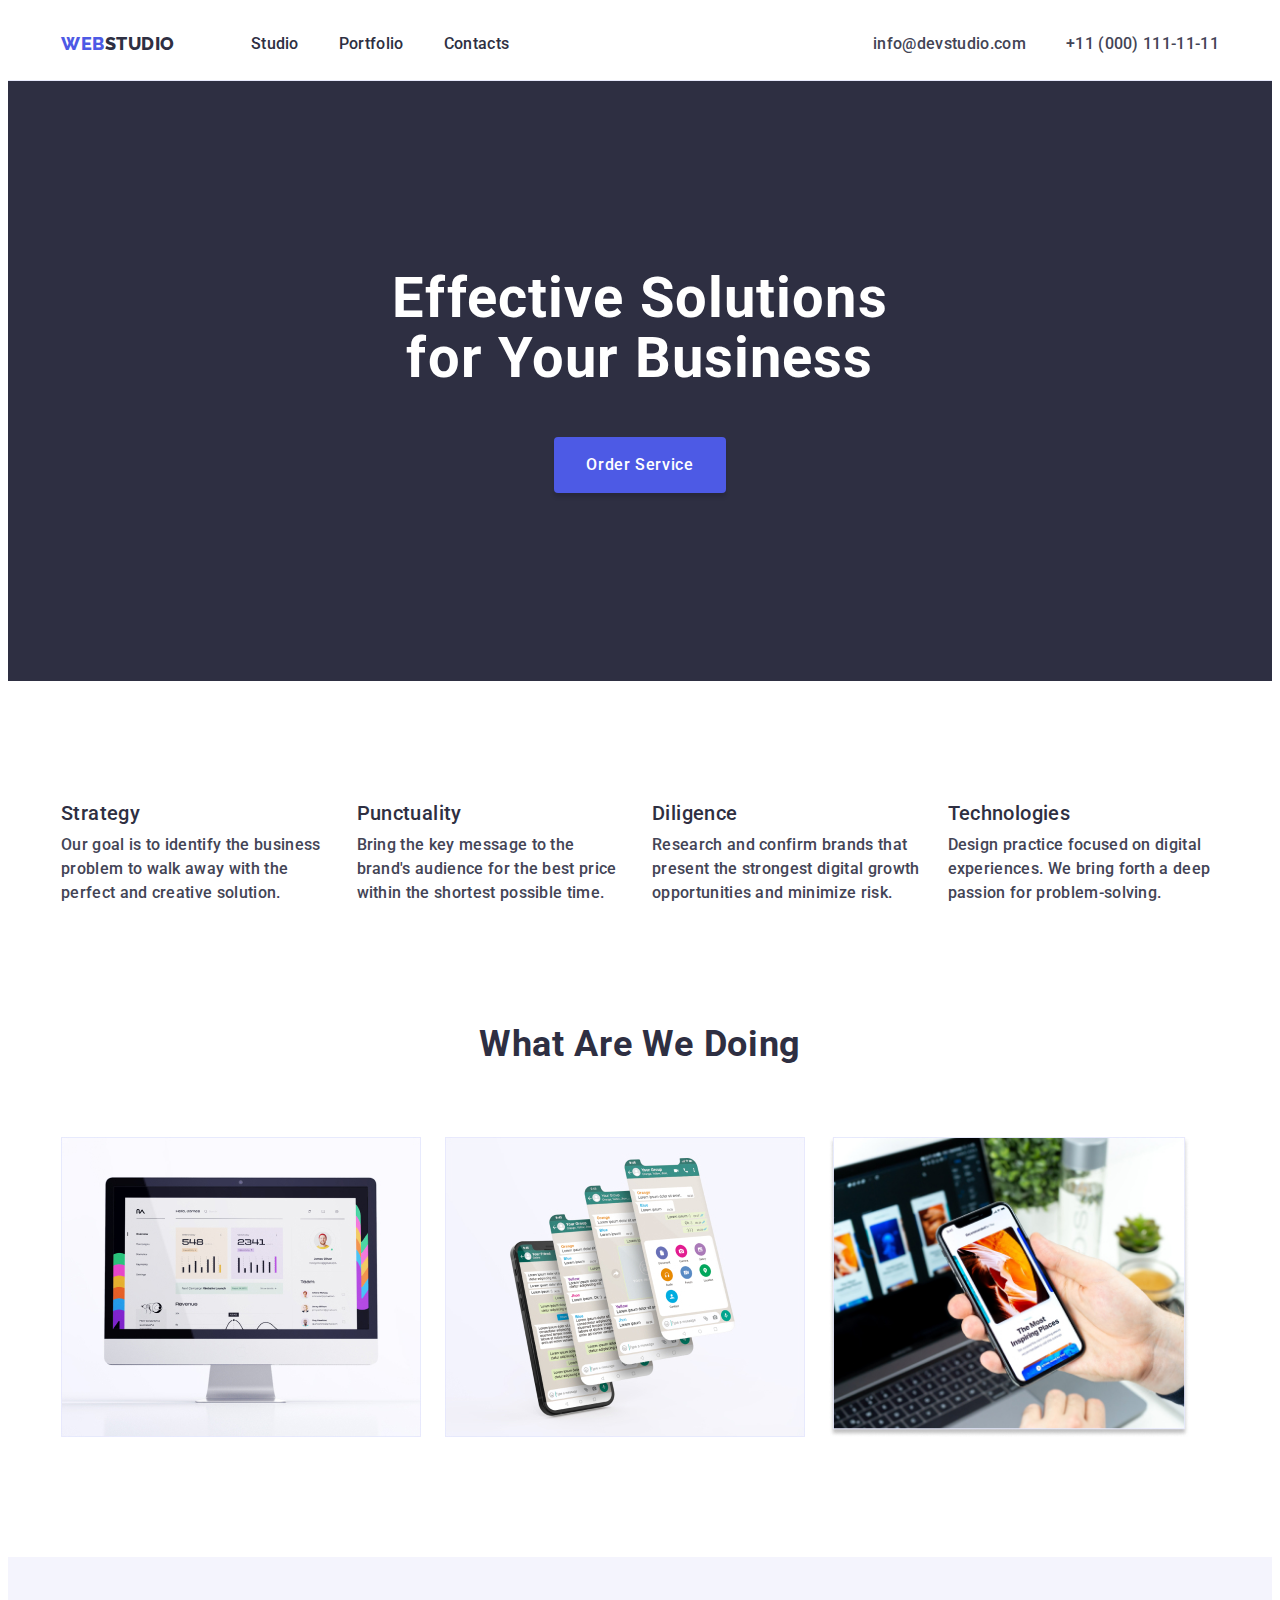
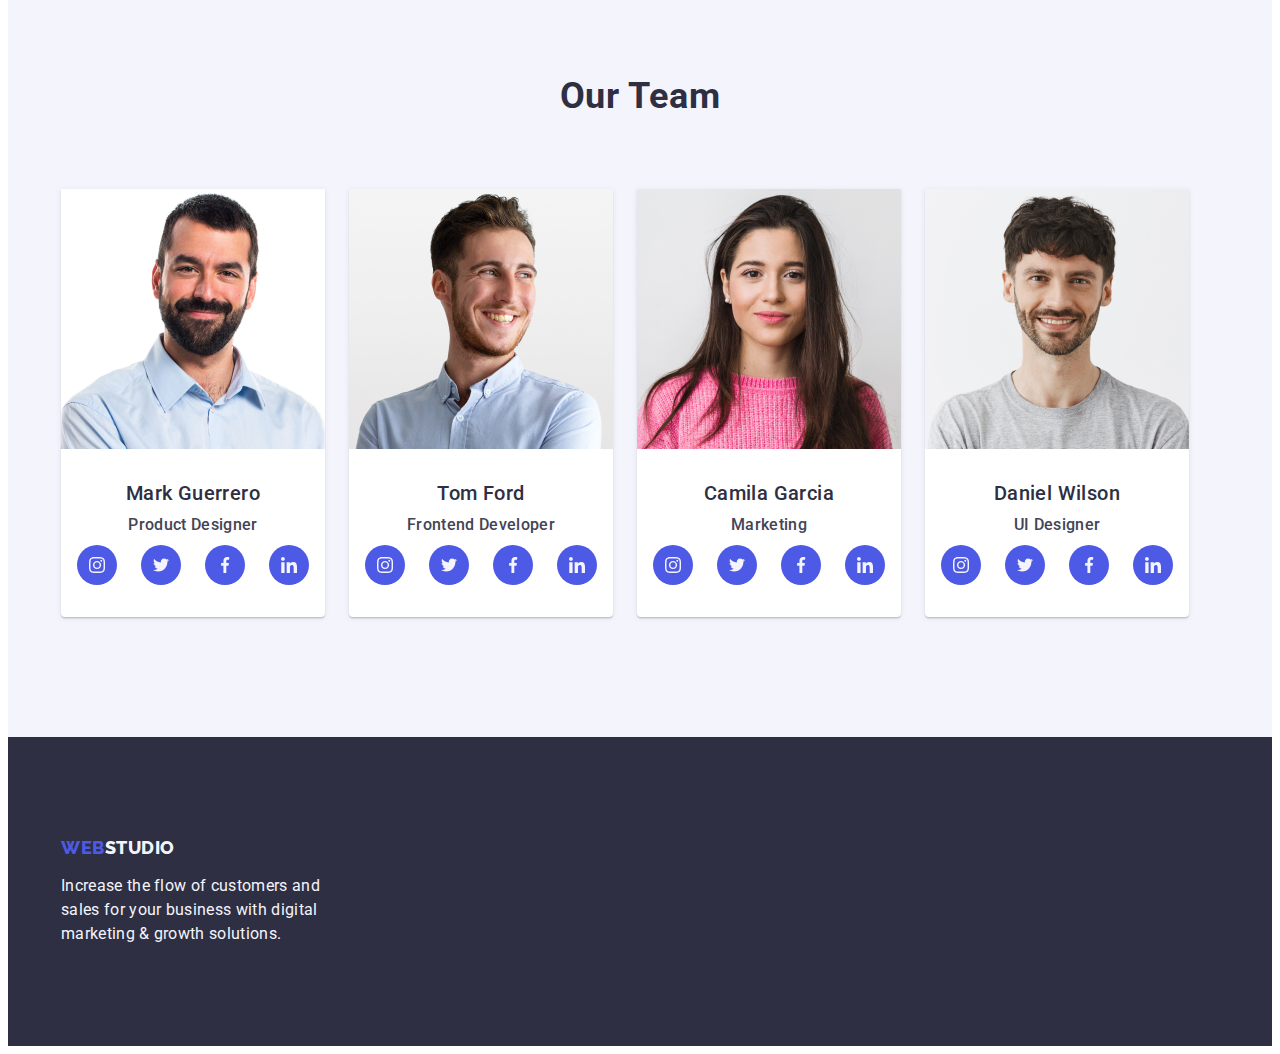
==== index.html @ 8400eeb8 "team" ====
<!DOCTYPE html>
<html lang="en">
  <head>
    <meta charset="UTF-8" />
    <title>Studio</title>
    <link rel="preconnect" href="https://fonts.googleapis.com" />
    <link rel="preconnect" href="https://fonts.gstatic.com" crossorigin />
    <link
      href="https://fonts.googleapis.com/css2?family=Raleway:wght@800&family=Roboto:wght@400;500;700;900&display=swap"
      rel="stylesheet"
    />
    <link
      rel="stylesheet"
      href="https://cdnjs.cloudflare.com/ajax/libs/modern-normalize/2.0.0/modern-normalize.min.css"
      integrity="sha512-4xo8blKMVCiXpTaLzQSLSw3KFOVPWhm/TRtuPVc4WG6kUgjH6J03IBuG7JZPkcWMxJ5huwaBpOpnwYElP/m6wg=="
      crossorigin="anonymous"
      referrerpolicy="no-referrer"
    />
    <link rel="stylesheet" href="./css/styles.css" />
  </head>

  <body class="page">
    <header class="page-header">
      <div class="container page-header-container">
        <nav class="page-nav">
          <a href="./index.html" class="logo link">
            Web<span class="logo-part">Studio</span>
          </a>

          <ul class="site-nav list">
            <li class="menu-item">
              <a href="./index.html" class="nav-item link list">Studio</a>
            </li>
            <li class="menu-item">
              <a href="./portfolio.html" class="nav-item link list"
                >Portfolio</a
              >
            </li>
            <li class="menu-item">
              <a href="" class="nav-item link list">Contacts</a>
            </li>
          </ul>
        </nav>

        <address class="address">
          <ul class="auth-nav list">
            <li class="auth-nav-first">
              <a href="mailto:info@devstudio.com" class="list auth-nav link"
                >info@devstudio.com</a
              >
            </li>
            <li>
              <a href="tel:+110001111111" class="list auth-nav link"
                >+11 (000) 111-11-11</a
              >
            </li>
          </ul>
        </address>
      </div>
    </header>

    <main>
      <!-- HERO -->
      <section class="hero">
        <div class="container">
          <h1 class="hero-title">Effective Solutions for Your Business</h1>
          <button type="button" class="hero-button">Order Service</button>
        </div>
      </section>
      <!-- Advantages -->

      <section class="main-description">
        <div class="container">
          <h2 class="visually-hidden">Advantages</h2>

          <ul class="advantages list">
            <li class="advantages-card">
              <h3 class="section-title">Strategy</h3>
              <p class="section-text">
                Our goal is to identify the business problem to walk away with
                the perfect and creative solution.
              </p>
            </li>

            <li class="advantages-card">
              <h3 class="section-title">Punctuality</h3>
              <p class="section-text">
                Bring the key message to the brand's audience for the best price
                within the shortest possible time.
              </p>
            </li>

            <li class="advantages-card">
              <h3 class="section-title">Diligence</h3>
              <p class="section-text">
                Research and confirm brands that present the strongest digital
                growth opportunities and minimize risk.
              </p>
            </li>

            <li class="advantages-card">
              <h3 class="section-title">Technologies</h3>
              <p class="section-text">
                Design practice focused on digital experiences. We bring forth a
                deep passion for problem-solving.
              </p>
            </li>
          </ul>
        </div>
      </section>

      <!--   What are we doing    -->

      <section class="main-work">
        <div class="container">
          <h2 class="section-caption">What are we doing</h2>
          <ul class="doing list">
            <li class="doing-card">
              <img
                src="./images/computer.jpg"
                alt="the computer on which the program is displayed"
                width="360"
                height="300"
              />
            </li>

            <li class="doing-card">
              <img
                src="./images/application.jpg"
                alt="a smartphone on which the program is displayed"
                width="360"
                height="300"
              />
            </li>

            <li class="doing-card">
              <img
                src="./images/smartphone.jpg"
                alt="a laptop on the table with a program on the screen, and also a smartphone in the hands with the same program open"
                width="360"
                height="300"
              />
            </li>
          </ul>
        </div>
      </section>

      <!-- Team -->

      <section class="main-team">
        <div class="container">
          <h2 class="section-caption">Our Team</h2>
          <ul class="team list">
            <li class="team-card">
              <img
                src="./images/Mark.jpg"
                alt="photo of a member of the company's team"
                width="264"
                height="260"
              />
              <div class="team-card-wrapper">
                <h3 class="section-title">Mark Guerrero</h3>
                <p class="section-text">Product Designer</p>
                <ul class="socials">
                  <li class="socials-item">
                    <a class="socials-link link" href="">
                      <svg class="socials-icons" width="16" height="16">
                        <use href="./images/icons.svg#icon-instagram"></use>
                      </svg>
                    </a>
                  </li>
                  <li class="socials-item">
                    <a class="socials-link link" href="">
                      <svg class="socials-icons" width="16" height="16">
                        <use href="./images/icons.svg#icon-twitter"></use>
                      </svg>
                    </a>
                  </li>
                  <li class="socials-item">
                    <a class="socials-link link" href="">
                      <svg class="socials-icons" width="16" height="16">
                        <use href="./images/icons.svg#icon-facebook"></use>
                      </svg>
                    </a>
                  </li>
                  <li class="socials-item">
                    <a class="socials-link link" href="">
                      <svg class="socials-icons" width="16" height="16">
                        <use href="./images/icons.svg#icon-linkedin"></use>
                      </svg>
                    </a>
                  </li>
                </ul>
              </div>
            </li>

            <li class="team-card">
              <img
                src="./images/Tom.jpg"
                alt="photo of a member of the company's team"
                width="264"
                height="260"
              />
              <div class="team-card-wrapper">
                <h3 class="section-title">Tom Ford</h3>
                <p class="section-text">Frontend Developer</p>
                <ul class="socials">
                  <li class="socials-item">
                    <a class="socials-link link" href="">
                      <svg class="socials-icons" width="16" height="16">
                        <use href="./images/icons.svg#icon-instagram"></use>
                      </svg>
                    </a>
                  </li>
                  <li class="socials-item">
                    <a class="socials-link link" href="">
                      <svg class="socials-icons" width="16" height="16">
                        <use href="./images/icons.svg#icon-twitter"></use>
                      </svg>
                    </a>
                  </li>
                  <li class="socials-item">
                    <a class="socials-link link" href="">
                      <svg class="socials-icons" width="16" height="16">
                        <use href="./images/icons.svg#icon-facebook"></use>
                      </svg>
                    </a>
                  </li>
                  <li class="socials-item">
                    <a class="socials-link link" href="">
                      <svg class="socials-icons" width="16" height="16">
                        <use href="./images/icons.svg#icon-linkedin"></use>
                      </svg>
                    </a>
                  </li>
                </ul>
              </div>
            </li>

            <li class="team-card">
              <img
                src="./images/Camila.jpg"
                alt="photo of a member of the company's team"
                width="264"
                height="260"
              />
              <div class="team-card-wrapper">
                <h3 class="section-title">Camila Garcia</h3>
                <p class="section-text">Marketing</p>
                <ul class="socials">
                  <li class="socials-item">
                    <a class="socials-link link" href="">
                      <svg class="socials-icons" width="16" height="16">
                        <use href="./images/icons.svg#icon-instagram"></use>
                      </svg>
                    </a>
                  </li>
                  <li class="socials-item">
                    <a class="socials-link link" href="">
                      <svg class="socials-icons" width="16" height="16">
                        <use href="./images/icons.svg#icon-twitter"></use>
                      </svg>
                    </a>
                  </li>
                  <li class="socials-item">
                    <a class="socials-link link" href="">
                      <svg class="socials-icons" width="16" height="16">
                        <use href="./images/icons.svg#icon-facebook"></use>
                      </svg>
                    </a>
                  </li>
                  <li class="socials-item">
                    <a class="socials-link link" href="">
                      <svg class="socials-icons" width="16" height="16">
                        <use href="./images/icons.svg#icon-linkedin"></use>
                      </svg>
                    </a>
                  </li>
                </ul>
              </div>
            </li>

            <li class="team-card">
              <img
                src="./images/Daniel.jpg"
                alt="photo of a member of the company's team"
                width="264"
                height="260"
              />
              <div class="team-card-wrapper">
                <h3 class="section-title">Daniel Wilson</h3>
                <p class="section-text">UI Designer</p>
                <ul class="socials">
                  <li class="socials-item">
                    <a class="socials-link link" href="">
                      <svg class="socials-icons" width="16" height="16">
                        <use href="./images/icons.svg#icon-instagram"></use>
                      </svg>
                    </a>
                  </li>
                  <li class="socials-item">
                    <a class="socials-link link" href="">
                      <svg class="socials-icons" width="16" height="16">
                        <use href="./images/icons.svg#icon-twitter"></use>
                      </svg>
                    </a>
                  </li>
                  <li class="socials-item">
                    <a class="socials-link link" href="">
                      <svg class="socials-icons" width="16" height="16">
                        <use href="./images/icons.svg#icon-facebook"></use>
                      </svg>
                    </a>
                  </li>
                  <li class="socials-item">
                    <a class="socials-link link" href="">
                      <svg class="socials-icons" width="16" height="16">
                        <use href="./images/icons.svg#icon-linkedin"></use>
                      </svg>
                    </a>
                  </li>
                </ul>
              </div>
            </li>
          </ul>
        </div>
      </section>
    </main>

    <footer class="footer">
      <div class="container">
        <a href="./index.html" class="logo footer-link">
          Web<span class="logo-part">Studio</span>
        </a>
        <p class="footer-text">
          Increase the flow of customers and sales for your business with
          digital marketing & growth solutions.
        </p>
      </div>
    </footer>
  </body>
</html>
---- css/styles.css ----
:root {
  --primary-brand: #4d5ae5;
  --pressed-state: #404bbf;
  --dark: #2e2f42;
  --success: #31d0aa;
  --text: #434455;
  --subtle-text: #8e8f99;
  --accent: #e7e9fc;
  --light: #f4f4fd;
  --white-background: #ffffff;
  --modal-background: #fcfcfc;
}
/*       Reset default styles */

.visually-hidden {
  position: absolute;
  width: 1px;
  height: 1px;
  margin: -1px;
  border: 0;
  padding: 0;
  white-space: nowrap;
  clip-path: inset(100%);
  clip: rect(0 0 0 0);
  overflow: hidden;
}

h1,
h2,
h3,
h4,
p {
  margin-top: 0;
  margin-bottom: 0;
}

ul,
ol {
  margin-top: 0;
  margin-bottom: 0;
  padding-left: 0;
}

li {
  list-style: none;
}

button {
  cursor: pointer;
}

img {
  display: block;
}

/*       BODY        */
/* .section {
  padding-top: 120px;
  padding-bottom: 120px;
} */
.page {
  color: var(--text);
  background-color: #fff;
  font-family: "Roboto", sans-serif;
}

.container {
  max-width: 1158px;
  margin: 0 auto;
  padding: 0 15px;
}

.container .link {
  display: inline-block;
}

/*  header */

.page-header {
  border-bottom: 1px solid #e7e9fc;
}

.page-header-container {
  display: flex;
  align-items: center;
}

.page-nav {
  display: flex;
  align-items: center;
}
.site-nav {
  display: flex;
  align-items: center;
}
.nav-item {
  padding: 24px 0;
}
.logo {
  text-decoration: none;
  font-family: "Raleway", sans-serif;
  font-weight: 800;
  font-size: 18px;
  line-height: 1.17;
  letter-spacing: 0.03em;
  text-transform: uppercase;
  color: var(--primary-brand);
  margin-right: 76px;
}

.logo-part {
  color: var(--dark);
}

.menu-item:not(:last-child) {
  margin-right: 40px;
}

.link {
  text-decoration: none;
}
.list {
  list-style: none;
  font-weight: 500;
  font-size: 16px;
  line-height: 1.5;
  letter-spacing: 0.02em;
  color: var(--dark);
}

.site-nav .link:hover,
.site-nav .link:focus {
  color: var(--pressed-state);
}
.site-nav .link.current {
  color: var(--pressed-state);
}

.address {
  font-style: normal;
  margin-left: auto;
}

.auth-nav {
  color: var(--text);
  display: flex;
  align-items: center;
}

.auth-nav:hover,
.auth-nav:focus {
  color: var(--pressed-state);
}

.auth-nav-first {
  margin-right: 40px;
}
/* hero */

.hero {
  background-color: var(--dark);
  display: flex;
  /* flex-direction: column; */
  align-items: center;
  padding: 188px 0;
}

.hero-title {
  color: var(--white-background);
  font-size: 56px;
  line-height: 1.07;
  text-align: center;
  letter-spacing: 0.02em;
  max-width: 496px;
  margin-bottom: 48px;
}

.hero-button {
  color: var(--white-background);
  background-color: var(--primary-brand);
  font-family: "Roboto", sans-serif;
  font-weight: 500;
  font-size: 16px;
  line-height: 1.5;
  letter-spacing: 0.04em;
  padding: 16px 32px;
  border-radius: 4px;
  box-shadow: 0px 4px 4px 0px rgba(0, 0, 0, 0.15);
  min-width: 169px;
  height: 56px;
  border: none;
  display: block;
  margin-left: auto;
  margin-right: auto;
}

.hero-button:hover,
.hero-button:focus {
  background-color: var(--pressed-state);
}

/* section */

.section-caption {
  color: var(--dark);
  font-size: 36px;
  line-height: 1.11;
  text-align: center;
  letter-spacing: 0.02em;
  text-transform: capitalize;
  margin-bottom: 72px;
}

.section-title {
  color: var(--dark);
  font-weight: 500;
  font-size: 20px;
  line-height: 1.2;
  letter-spacing: 0.02em;
  margin-bottom: 8px;
}

.section-text {
  color: var(--text);
}

/*  Advantages   */
.main-description {
  padding: 120px 0;
}

.advantages {
  display: flex;
  flex-wrap: wrap;
  gap: 24px;
}

.advantages-card {
  flex-basis: calc((100% - 3 * 24px) / 4);
}

/* What are we doing */

.main-work {
  padding-bottom: 120px;
}
.doing {
  display: flex;
  flex-wrap: wrap;
  gap: 24px;
}

.doing-card {
  flex-basis: calc((100% - 2 * 24) / 3);
}

/* TEAM */

.main-team {
  background-color: var(--light);
  box-sizing: border-box; /* not sure  */
  padding: 120px 0;
}

.team-card {
  background-color: var(--white-background);
  flex-basis: calc((100% - 3 * 144px) / 4);
  border-radius: 0px 0px 4px 4px;
  box-shadow: 0px 2px 1px 0px rgba(46, 47, 66, 0.08),
    0px 1px 1px 0px rgba(46, 47, 66, 0.16),
    0px 1px 6px 0px rgba(46, 47, 66, 0.08);
}

.team {
  display: flex;
  flex-wrap: wrap;
  gap: 24px;
}

.team-card-wrapper {
  padding: 32px 16px;
  padding-top: 32px;
  text-align: center;
}

.team-card-wrapper .section-text {
  margin-bottom: 8px;
}

.socials {
  display: flex;
  justify-content: center;
  gap: 24px;
}

.socials-item .socials-link {
  display: flex;
  justify-content: center;
  align-items: center;
  background-color: var(--primary-brand);
  width: 40px;
  height: 40px;
  border-radius: 50%;
}

.socials-icons {
  fill: #f4f4fd;
}

.socials-link:hover,
.socials-link:focus {
  background-color: var(--pressed-state);
}

/* footer */

.footer {
  background-color: var(--dark);
  padding: 100px 0;
}
.footer-text {
  color: var(--light);
  line-height: 1.5;
  letter-spacing: 0.02em;
  width: 264px;
}

.footer .logo-part {
  color: var(--light);
}

.footer-link {
  display: inline-block;
  margin-bottom: 16px;
  text-decoration: none;
}
/* ----Portfolio-----  */

.sorting-button {
  color: var(--primary-brand);
  background-color: var(--light);
  font-family: "Roboto", sans-serif;
  font-weight: 500;
  font-size: 16px;
  line-height: 1.5;
  letter-spacing: 0.04em;
  padding: 12px 24px;
  border-radius: 4px;
  border: 1px solid var(--accent);
}

.sorting {
  box-sizing: border-box;
  padding: 96px 0 120px;
}

.sorting-button:hover,
.sorting-button:focus {
  border: 1px solid transparent;
  color: var(--white-background);
  background-color: var(--pressed-state);
}

.sort {
  display: flex;
  gap: 24px;
  justify-content: center;
  margin-bottom: 72px;
}

.portfolio-card {
  display: flex;
  flex-wrap: wrap;
  column-gap: 24px;
  row-gap: 48px;
}

.portfolio-card-wrapper {
  box-sizing: border-box;
  padding: 32px 16px;
  border: 1px solid var(--accent);
  border-top: none;
}
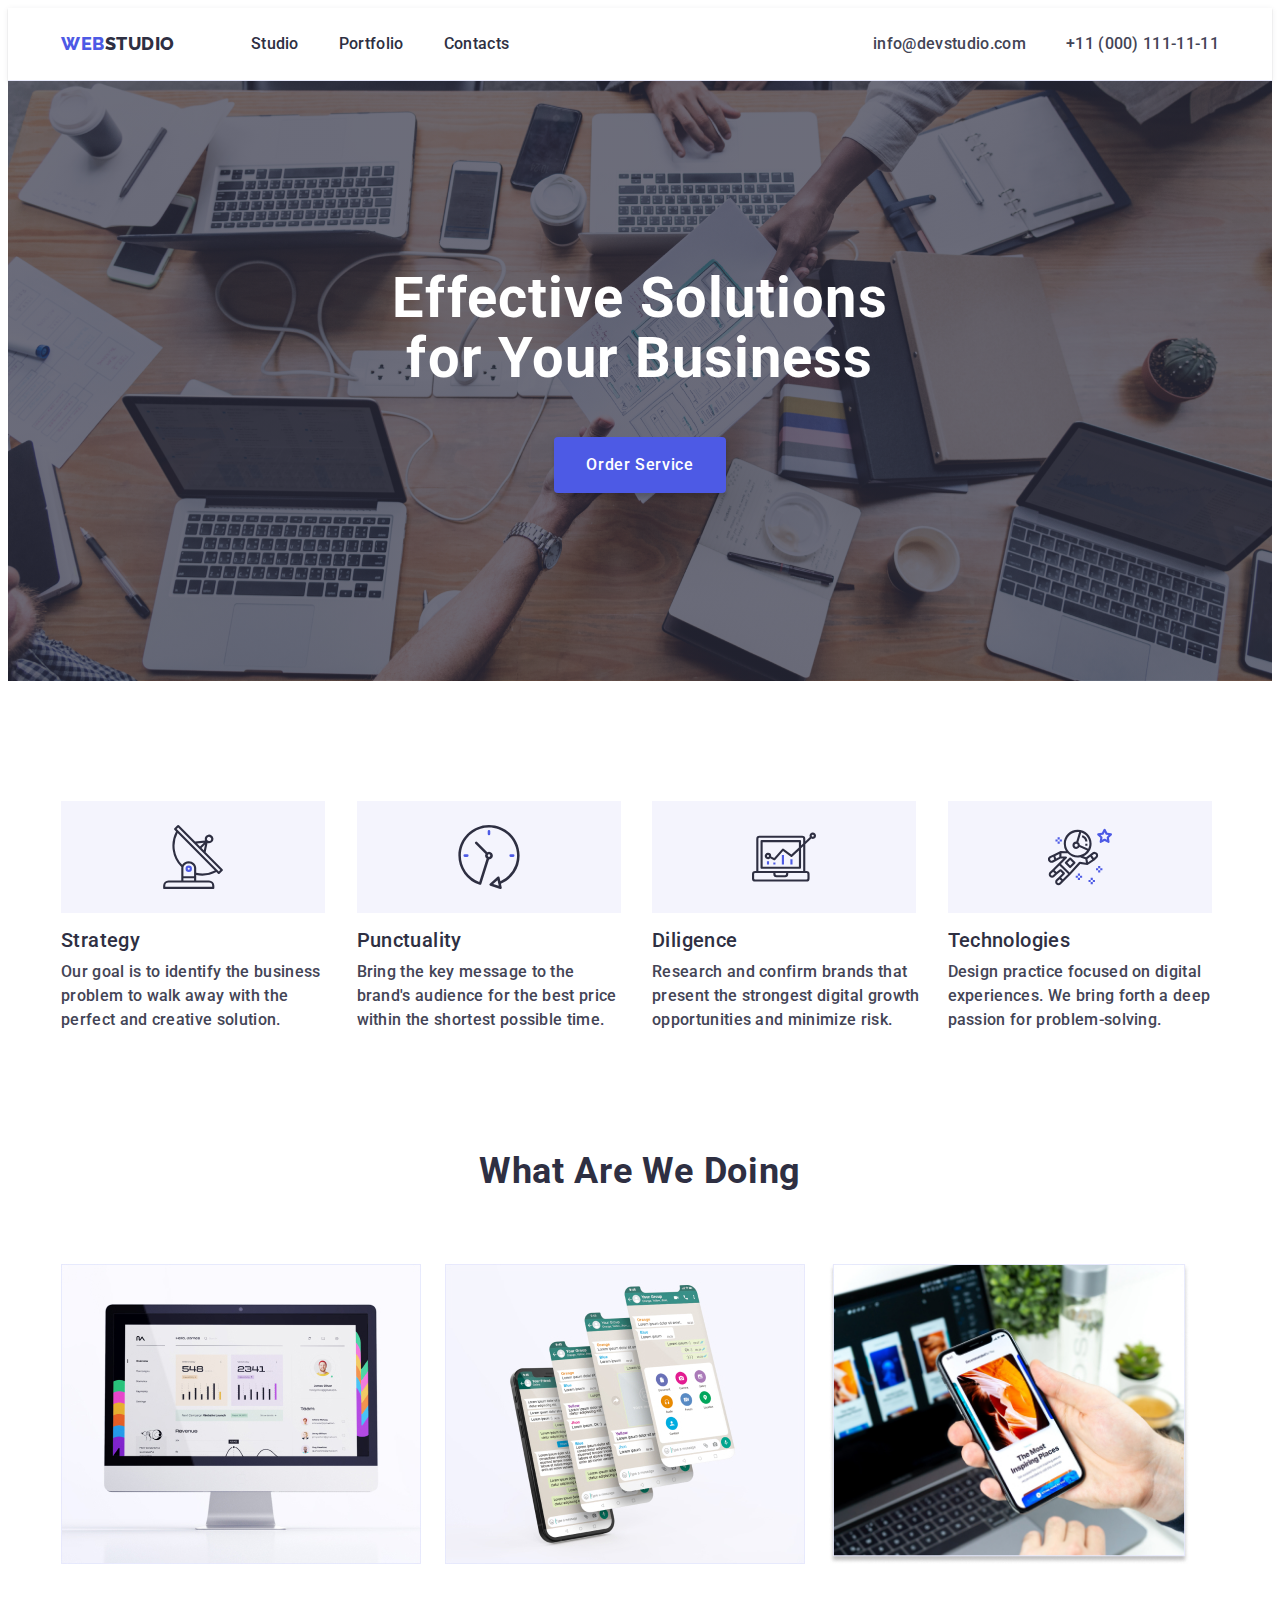
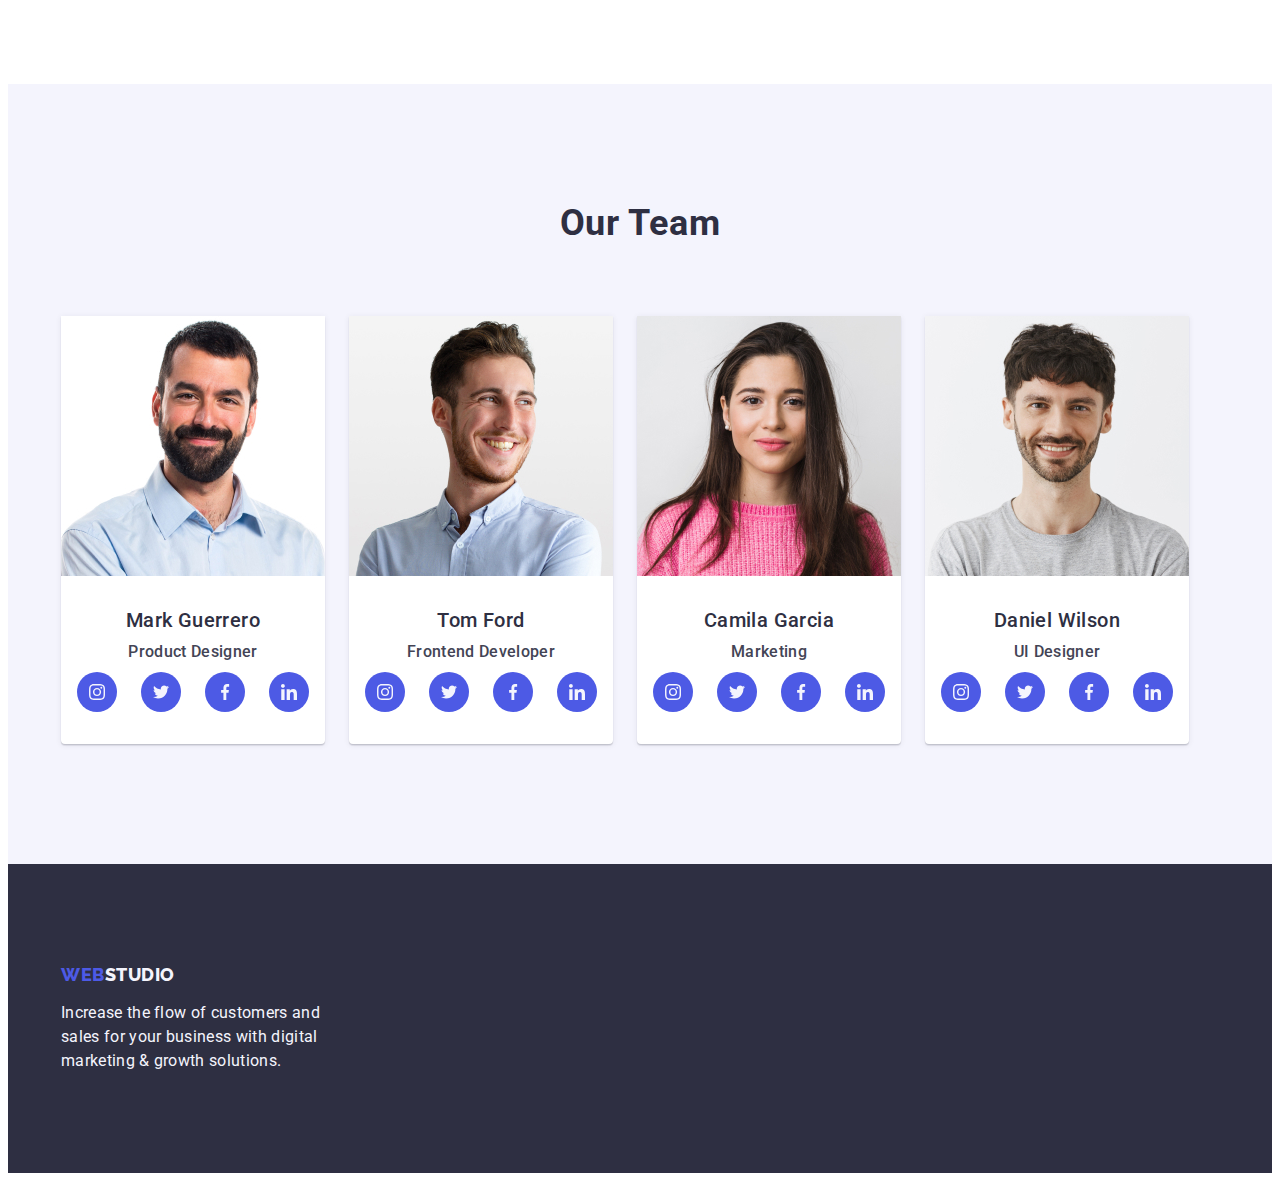
==== commit 7550a49e: "Advantages" ====
--- a/index.html
+++ b/index.html
@@ -67,6 +67,7 @@
           <button type="button" class="hero-button">Order Service</button>
         </div>
       </section>
+
       <!-- Advantages -->
 
       <section class="main-description">
@@ -75,6 +76,9 @@
 
           <ul class="advantages list">
             <li class="advantages-card">
+              <svg class="advantages-icon" width="64" height="64">
+                <use href="./images/icons.svg#icon-antenna"></use>
+              </svg>
               <h3 class="section-title">Strategy</h3>
               <p class="section-text">
                 Our goal is to identify the business problem to walk away with
@@ -83,6 +87,9 @@
             </li>
 
             <li class="advantages-card">
+              <svg class="advantages-icon" width="64" height="64">
+                <use href="./images/icons.svg#icon-clock"></use>
+              </svg>
               <h3 class="section-title">Punctuality</h3>
               <p class="section-text">
                 Bring the key message to the brand's audience for the best price
@@ -91,6 +98,9 @@
             </li>
 
             <li class="advantages-card">
+              <svg class="advantages-icon" width="64" height="64">
+                <use href="./images/icons.svg#icon-diagram"></use>
+              </svg>
               <h3 class="section-title">Diligence</h3>
               <p class="section-text">
                 Research and confirm brands that present the strongest digital
@@ -99,6 +109,9 @@
             </li>
 
             <li class="advantages-card">
+              <svg class="advantages-icon" width="64" height="64">
+                <use href="./images/icons.svg#icon-astronaut"></use>
+              </svg>
               <h3 class="section-title">Technologies</h3>
               <p class="section-text">
                 Design practice focused on digital experiences. We bring forth a
--- a/css/styles.css
+++ b/css/styles.css
@@ -78,6 +78,9 @@
 
 .page-header {
   border-bottom: 1px solid #e7e9fc;
+  box-shadow: 0px 1px 6px 0px rgba(46, 47, 66, 0.08),
+    0px 1px 1px 0px rgba(46, 47, 66, 0.16),
+    0px 2px 1px 0px rgba(46, 47, 66, 0.08);
 }
 
 .page-header-container {
@@ -159,6 +162,17 @@
 
 .hero {
   background-color: var(--dark);
+  background-image: linear-gradient(
+      rgba(46, 47, 66, 0.7),
+      rgba(46, 47, 66, 0.7)
+    ),
+    url(../images/people-office.jpg);
+  background-repeat: no-repeat;
+  background-position: center;
+  background-size: cover;
+  max-width: 1440px;
+  margin-left: auto;
+  margin-right: auto;
   display: flex;
   /* flex-direction: column; */
   align-items: center;
@@ -239,6 +253,13 @@
   flex-basis: calc((100% - 3 * 24px) / 4);
 }
 
+.advantages-icon {
+  box-sizing: content-box;
+  margin-bottom: 8px;
+  padding: 24px 100px;
+  background-color: var(--light);
+}
+
 /* What are we doing */
 
 .main-work {
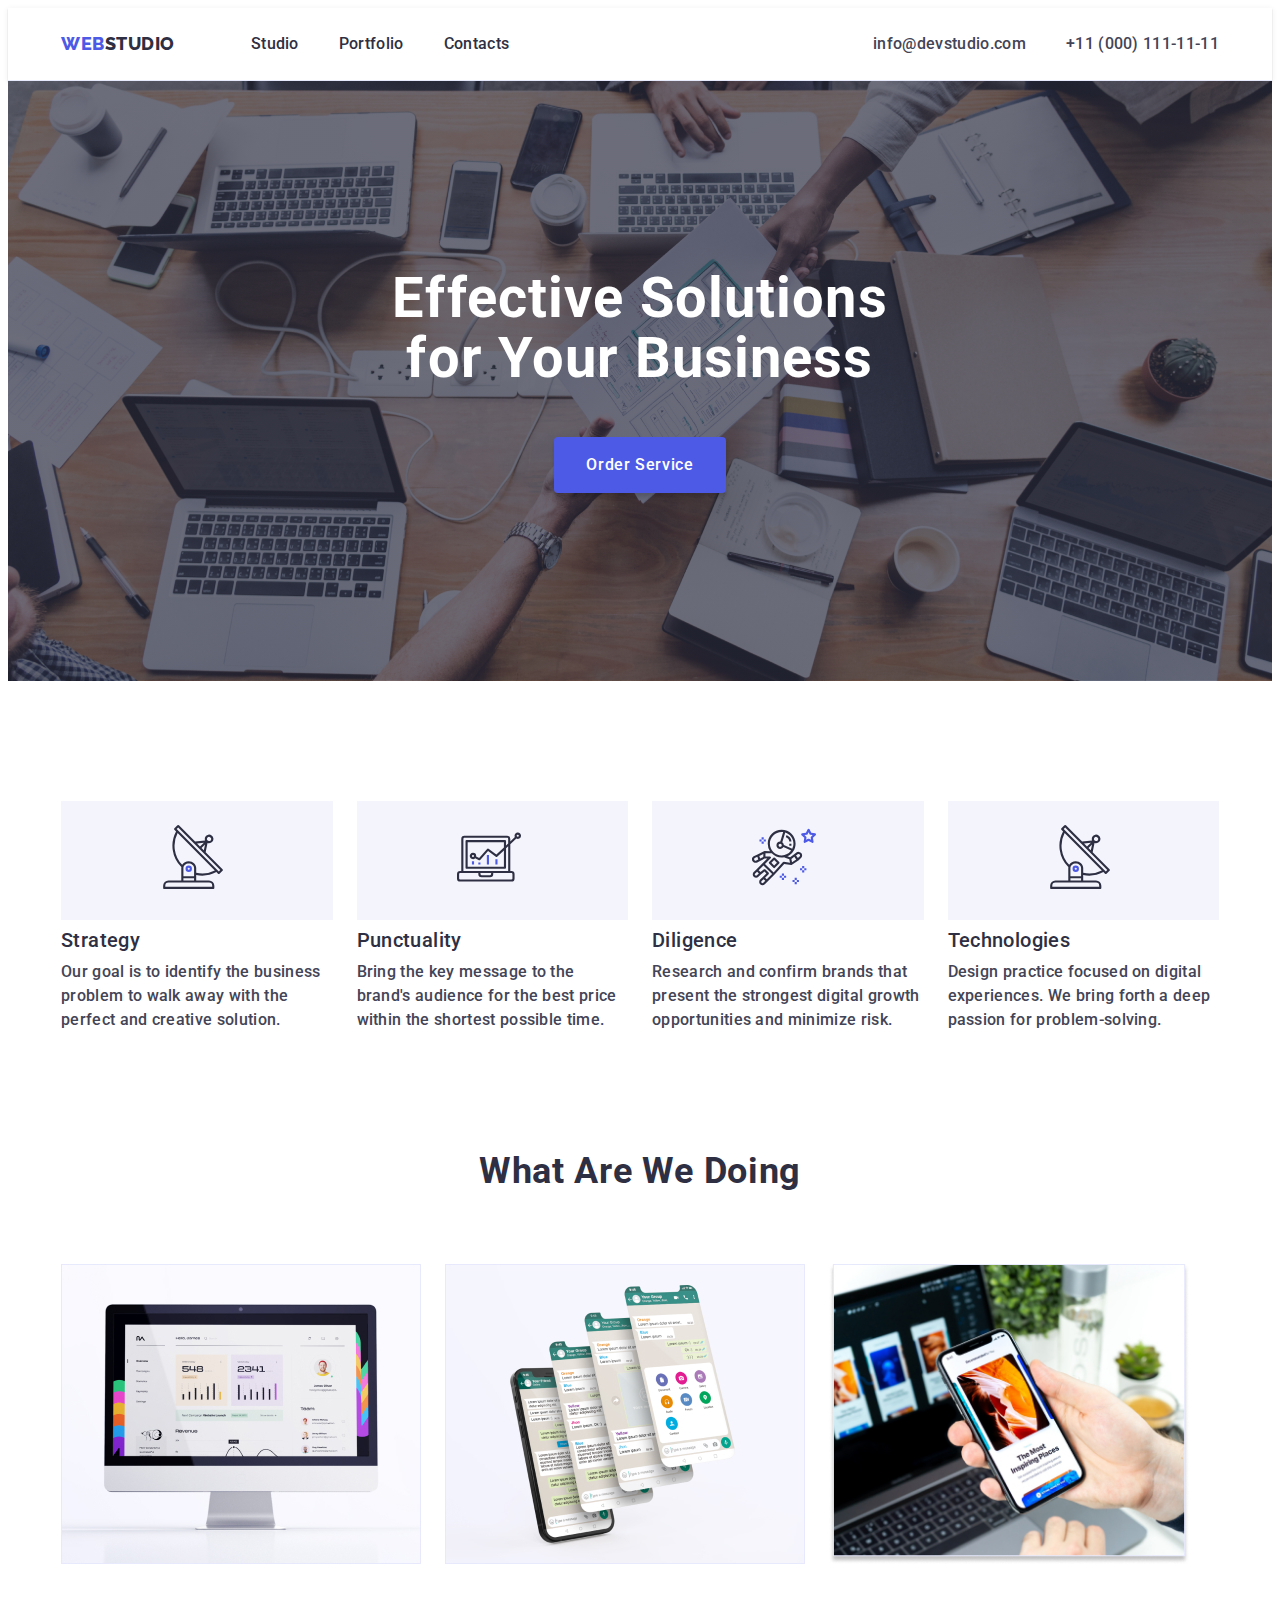
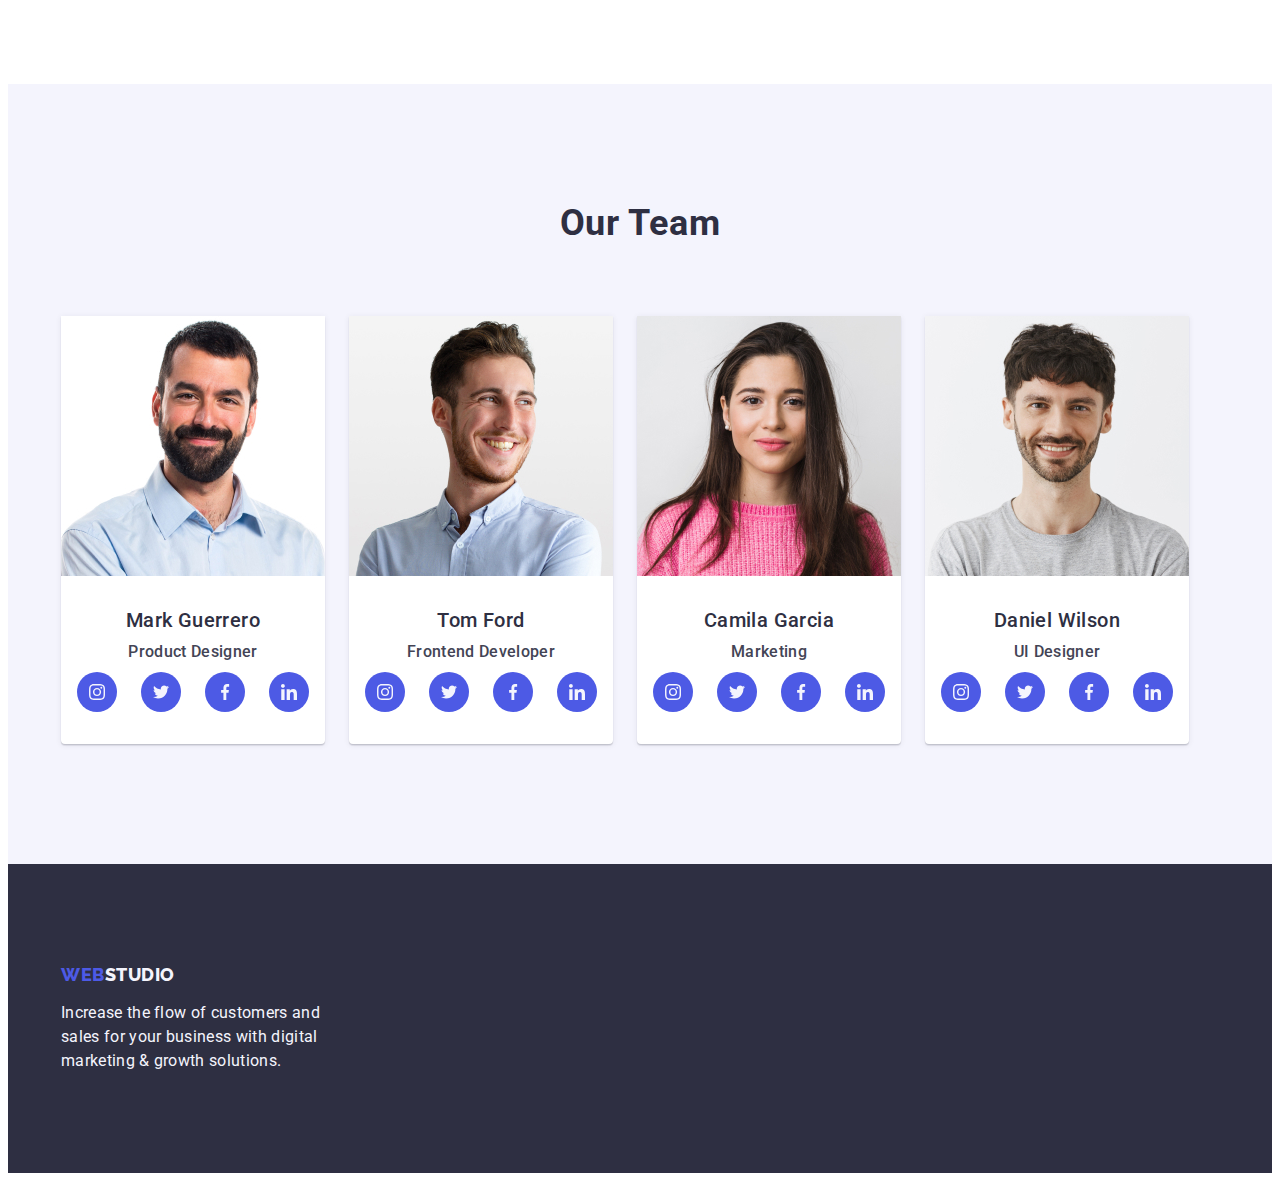
==== commit f3c98b61: "creave div for advantages icons" ====
--- a/index.html
+++ b/index.html
@@ -76,9 +76,11 @@
 
           <ul class="advantages list">
             <li class="advantages-card">
-              <svg class="advantages-icon" width="64" height="64">
-                <use href="./images/icons.svg#icon-antenna"></use>
-              </svg>
+              <div class="advantages-icon">
+                <svg width="64" height="64">
+                  <use href="./images/icons.svg#icon-antenna"></use>
+                </svg>
+              </div>
               <h3 class="section-title">Strategy</h3>
               <p class="section-text">
                 Our goal is to identify the business problem to walk away with
@@ -87,9 +89,11 @@
             </li>
 
             <li class="advantages-card">
-              <svg class="advantages-icon" width="64" height="64">
-                <use href="./images/icons.svg#icon-clock"></use>
-              </svg>
+              <div class="advantages-icon">
+                <svg width="64" height="64">
+                  <use href="./images/icons.svg#icon-diagram"></use>
+                </svg>
+              </div>
               <h3 class="section-title">Punctuality</h3>
               <p class="section-text">
                 Bring the key message to the brand's audience for the best price
@@ -98,9 +102,11 @@
             </li>
 
             <li class="advantages-card">
-              <svg class="advantages-icon" width="64" height="64">
-                <use href="./images/icons.svg#icon-diagram"></use>
-              </svg>
+              <div class="advantages-icon">
+                <svg width="64" height="64">
+                  <use href="./images/icons.svg#icon-astronaut"></use>
+                </svg>
+              </div>
               <h3 class="section-title">Diligence</h3>
               <p class="section-text">
                 Research and confirm brands that present the strongest digital
@@ -109,9 +115,11 @@
             </li>
 
             <li class="advantages-card">
-              <svg class="advantages-icon" width="64" height="64">
-                <use href="./images/icons.svg#icon-astronaut"></use>
-              </svg>
+              <div class="advantages-icon">
+                <svg width="64" height="64">
+                  <use href="./images/icons.svg#icon-antenna"></use>
+                </svg>
+              </div>
               <h3 class="section-title">Technologies</h3>
               <p class="section-text">
                 Design practice focused on digital experiences. We bring forth a
--- a/css/styles.css
+++ b/css/styles.css
@@ -254,7 +254,7 @@
 }
 
 .advantages-icon {
-  box-sizing: content-box;
+  /* box-sizing: content-box; */
   margin-bottom: 8px;
   padding: 24px 100px;
   background-color: var(--light);
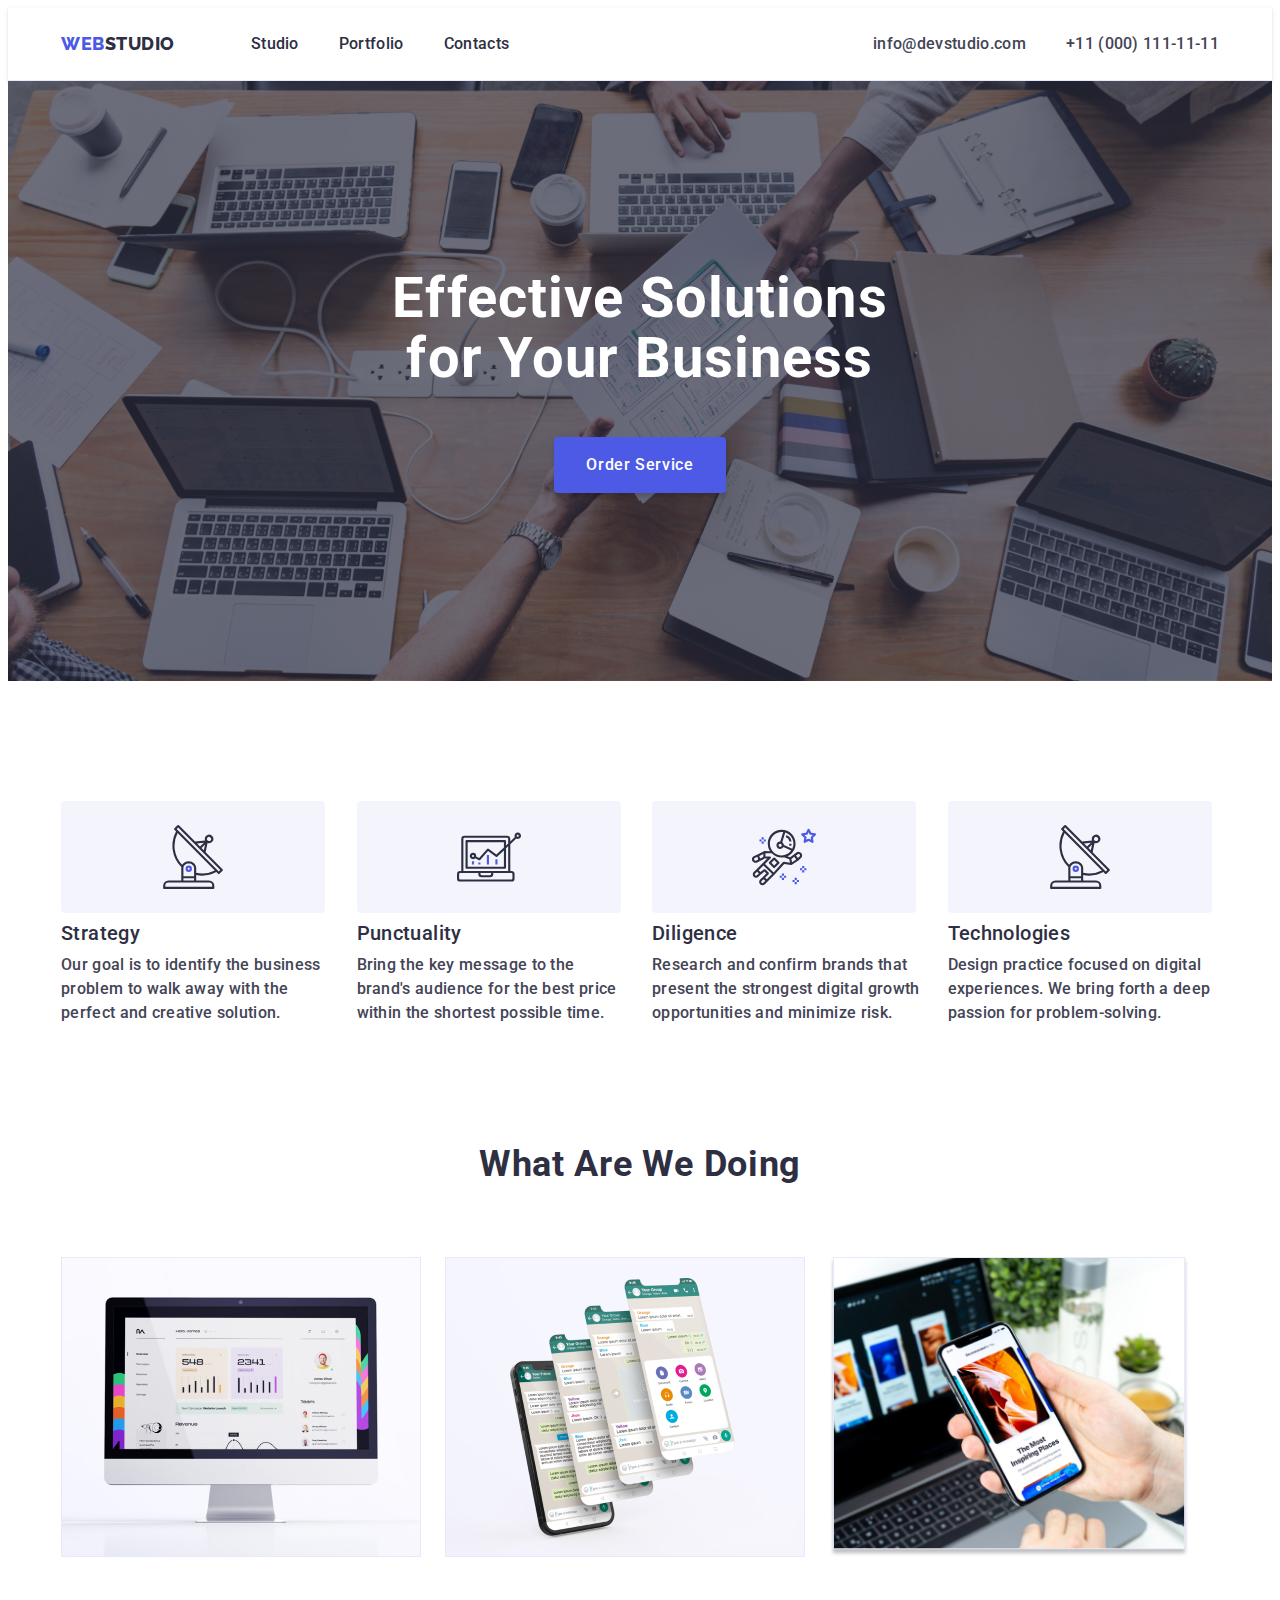
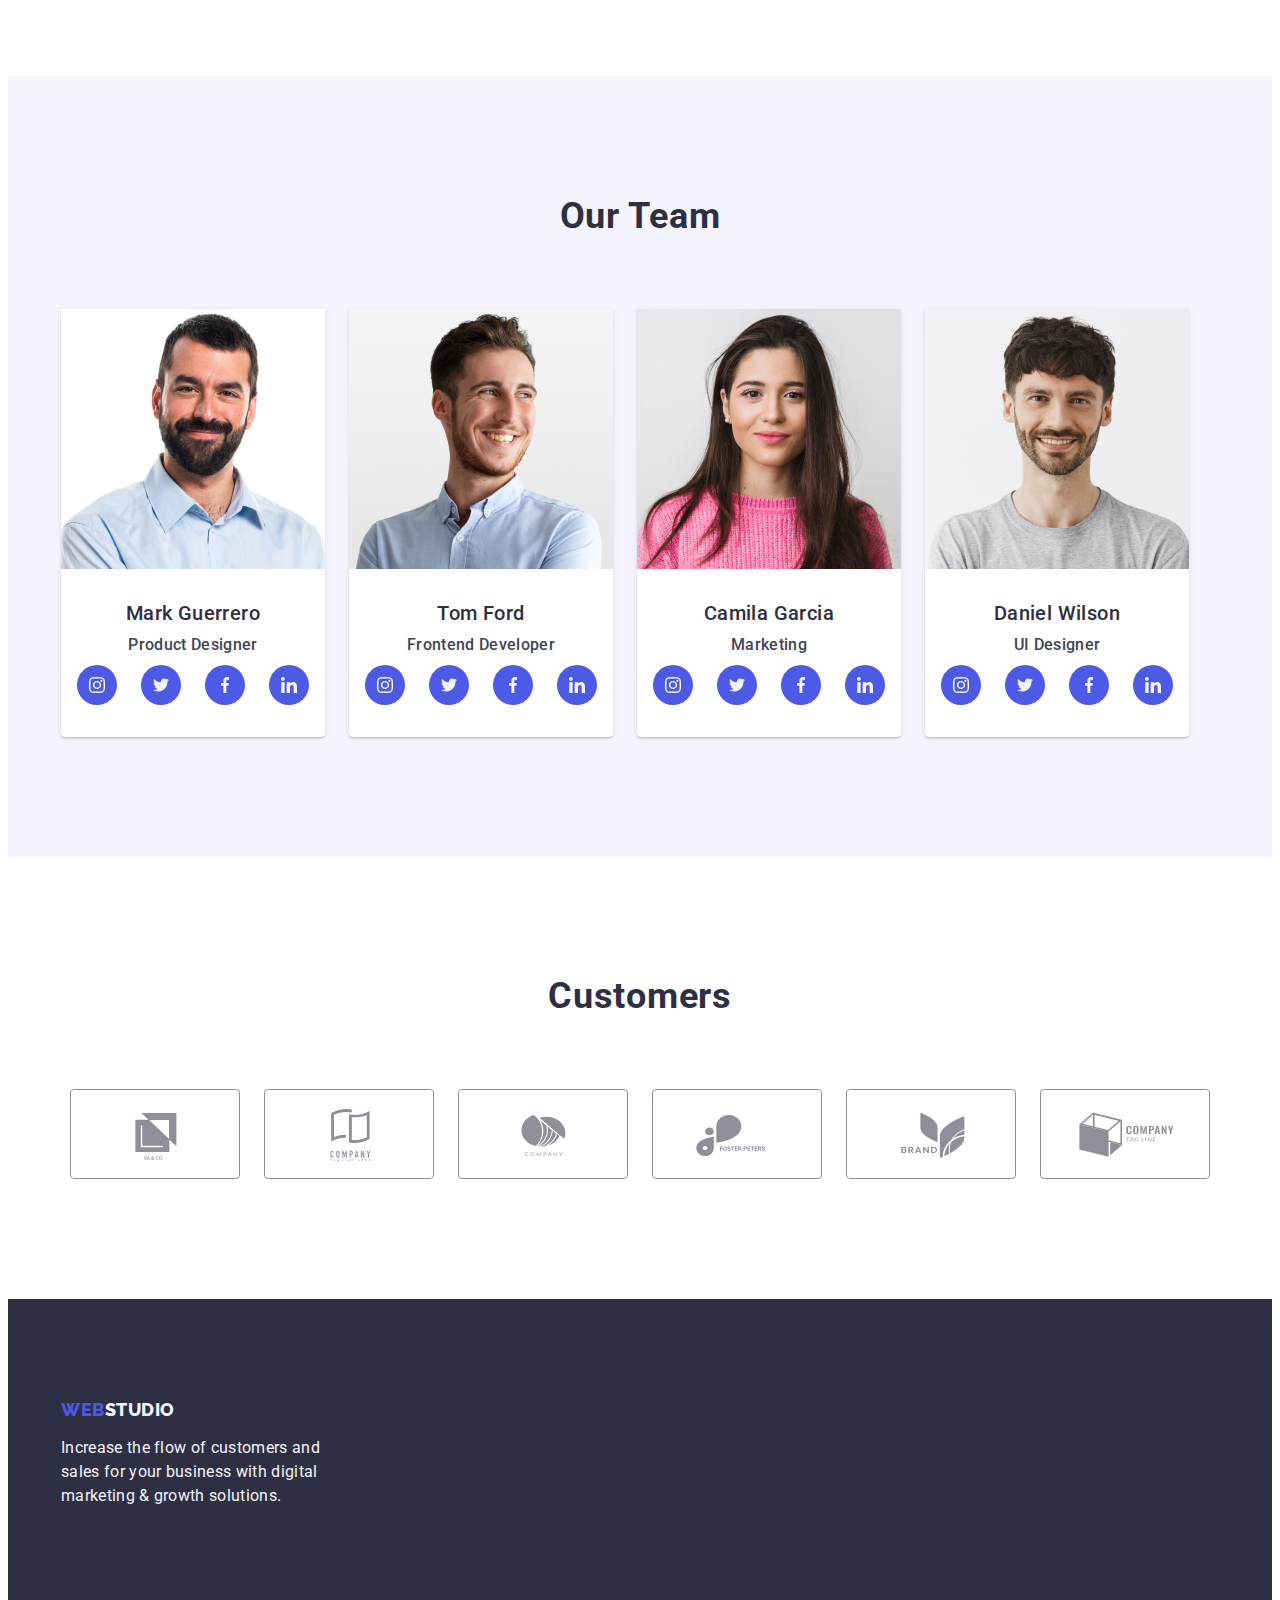
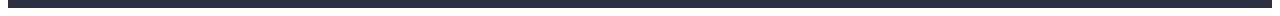
==== commit 8df5ebef: "Customers" ====
--- a/index.html
+++ b/index.html
@@ -346,6 +346,46 @@
           </ul>
         </div>
       </section>
+
+      <!-- Customers -->
+
+      <section class="customers">
+        <div class="container">
+          <h2 class="section-caption">Customers</h2>
+          <ul class="custumers-list">
+            <li class="costumers-logo">
+              <svg class="logo-company" width="104" height="56">
+                <use href="./images/icons.svg#icon-logo-first"></use>
+              </svg>
+            </li>
+            <li class="costumers-logo">
+              <svg class="logo-company" width="104" height="56">
+                <use href="./images/icons.svg#icon-logo-second"></use>
+              </svg>
+            </li>
+            <li class="costumers-logo">
+              <svg class="logo-company" width="104" height="56">
+                <use href="./images/icons.svg#icon-logo-third"></use>
+              </svg>
+            </li>
+            <li class="costumers-logo">
+              <svg class="logo-company" width="104" height="56">
+                <use href="./images/icons.svg#icon-logo-fourth"></use>
+              </svg>
+            </li>
+            <li class="costumers-logo">
+              <svg class="logo-company" width="104" height="56">
+                <use href="./images/icons.svg#icon-logo-fifth"></use>
+              </svg>
+            </li>
+            <li class="costumers-logo">
+              <svg class="logo-company" width="104" height="56">
+                <use href="./images/icons.svg#icon-logo-sixth"></use>
+              </svg>
+            </li>
+          </ul>
+        </div>
+      </section>
     </main>
 
     <footer class="footer">
--- a/css/styles.css
+++ b/css/styles.css
@@ -10,6 +10,7 @@
   --white-background: #ffffff;
   --modal-background: #fcfcfc;
 }
+
 /*       Reset default styles */
 
 .visually-hidden {
@@ -53,11 +54,11 @@
   display: block;
 }
 
-/*       BODY        */
-/* .section {
-  padding-top: 120px;
-  padding-bottom: 120px;
-} */
+/**
+  |============================
+  |          BODY
+  |============================
+*/
 .page {
   color: var(--text);
   background-color: #fff;
@@ -74,7 +75,11 @@
   display: inline-block;
 }
 
-/*  header */
+/**
+  |============================
+  |         header
+  |============================
+*/
 
 .page-header {
   border-bottom: 1px solid #e7e9fc;
@@ -158,7 +163,12 @@
 .auth-nav-first {
   margin-right: 40px;
 }
-/* hero */
+
+/**
+  |============================
+  |           hero
+  |============================
+*/
 
 .hero {
   background-color: var(--dark);
@@ -174,7 +184,6 @@
   margin-left: auto;
   margin-right: auto;
   display: flex;
-  /* flex-direction: column; */
   align-items: center;
   padding: 188px 0;
 }
@@ -213,7 +222,11 @@
   background-color: var(--pressed-state);
 }
 
-/* section */
+/**
+  |============================
+  |       section
+  |============================
+*/
 
 .section-caption {
   color: var(--dark);
@@ -238,7 +251,11 @@
   color: var(--text);
 }
 
-/*  Advantages   */
+/**
+  |============================
+  |         Advantages
+  |============================
+*/
 .main-description {
   padding: 120px 0;
 }
@@ -254,10 +271,14 @@
 }
 
 .advantages-icon {
-  /* box-sizing: content-box; */
   margin-bottom: 8px;
-  padding: 24px 100px;
   background-color: var(--light);
+  display: flex;
+  width: 264px;
+  height: 112px;
+  justify-content: center;
+  align-items: center;
+  border-radius: 4px;
 }
 
 /* What are we doing */
@@ -275,7 +296,11 @@
   flex-basis: calc((100% - 2 * 24) / 3);
 }
 
-/* TEAM */
+/**
+  |============================
+  |           TEAM
+  |============================
+*/
 
 .main-team {
   background-color: var(--light);
@@ -332,8 +357,45 @@
 .socials-link:focus {
   background-color: var(--pressed-state);
 }
-
-/* footer */
+/**
+  |============================
+  |          customers
+  |============================
+*/
+.customers {
+  padding: 120px 0;
+}
+
+.custumers-list {
+  display: flex;
+  justify-content: center;
+  align-items: center;
+  gap: 24px;
+}
+
+.costumers-logo {
+  width: 168px;
+  height: 88px;
+  border-radius: 4px;
+  border: 1px solid var(--lightslate, #8e8f99);
+  display: flex;
+  justify-content: center;
+  align-items: center;
+}
+
+.logo-company {
+  fill: var(--subtle-text);
+}
+.logo-company:hover,
+.logo-company:focus {
+  fill: var(--pressed-state);
+}
+
+/**
+  |============================
+  |       footer
+  |============================
+*/
 
 .footer {
   background-color: var(--dark);
@@ -355,8 +417,12 @@
   margin-bottom: 16px;
   text-decoration: none;
 }
-/* ----Portfolio-----  */
-
+
+/**
+  |============================
+  | Portfolio
+  |============================
+*/
 .sorting-button {
   color: var(--primary-brand);
   background-color: var(--light);
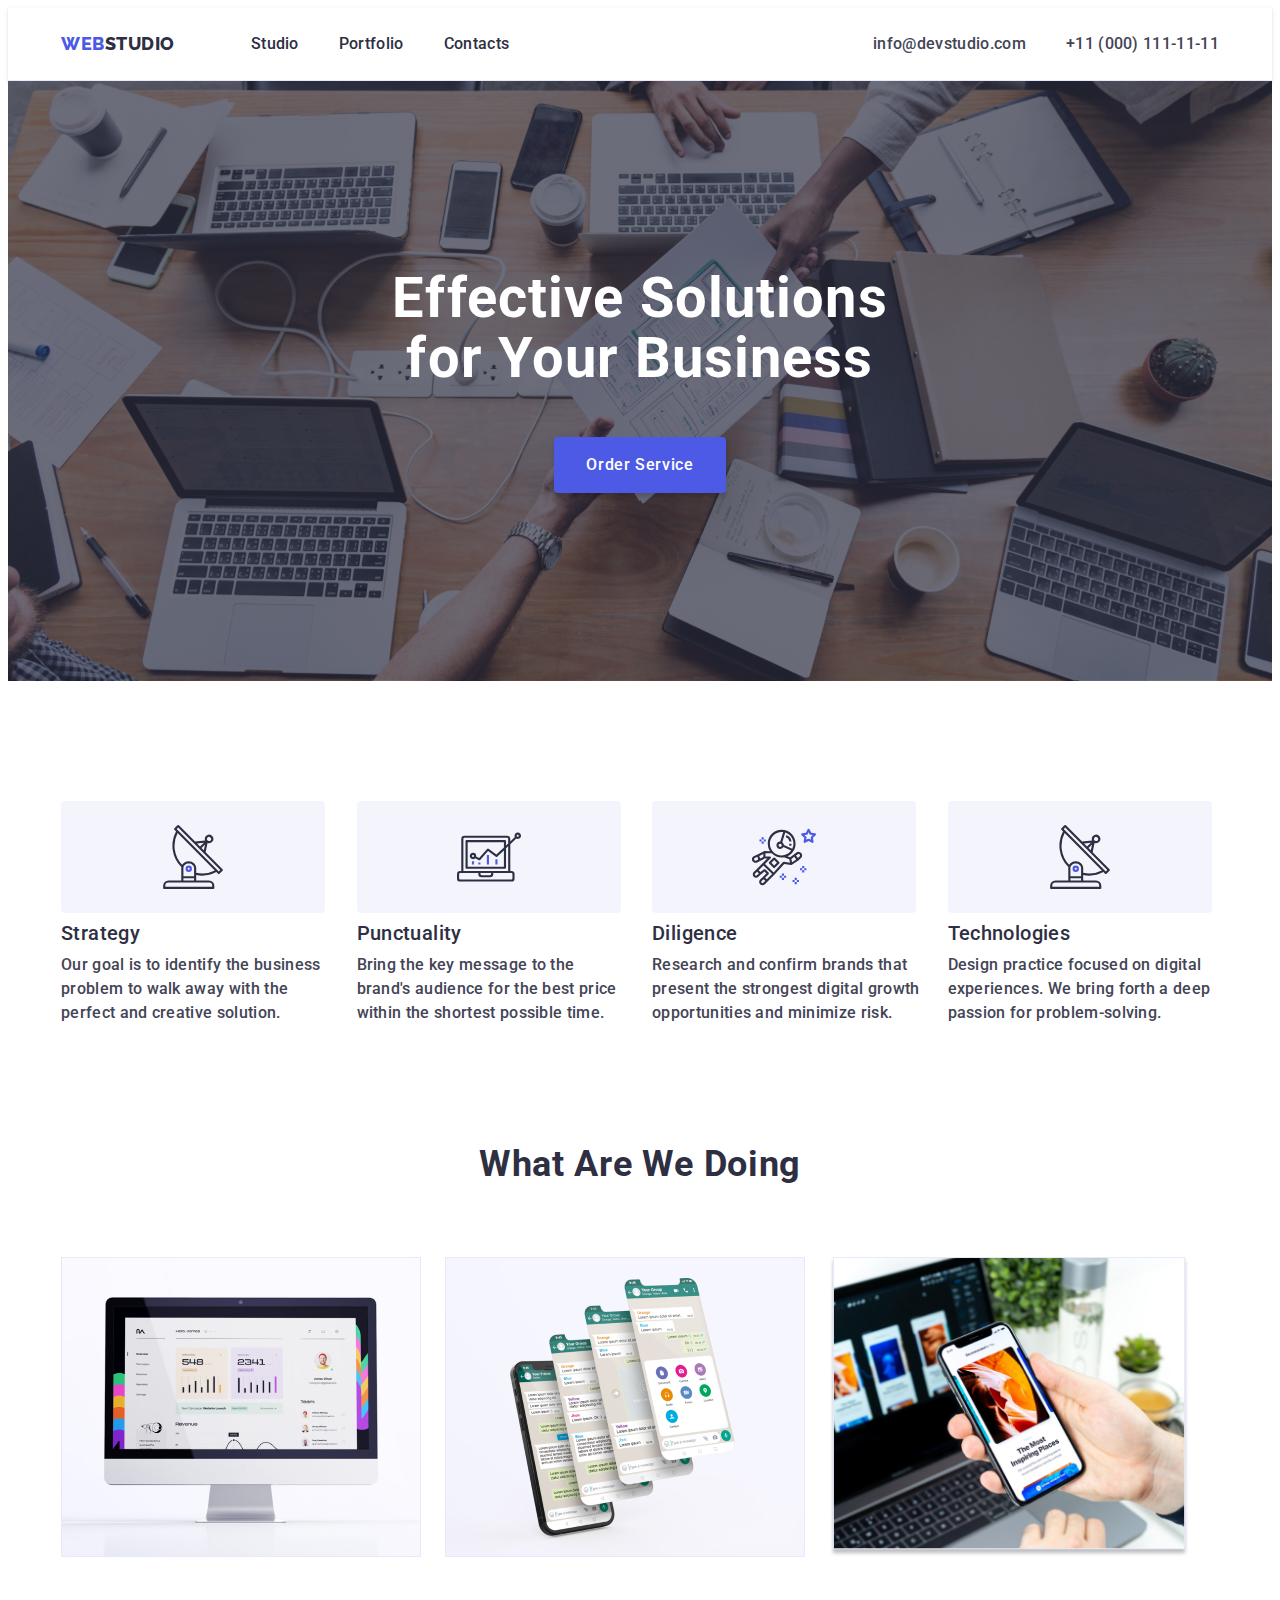
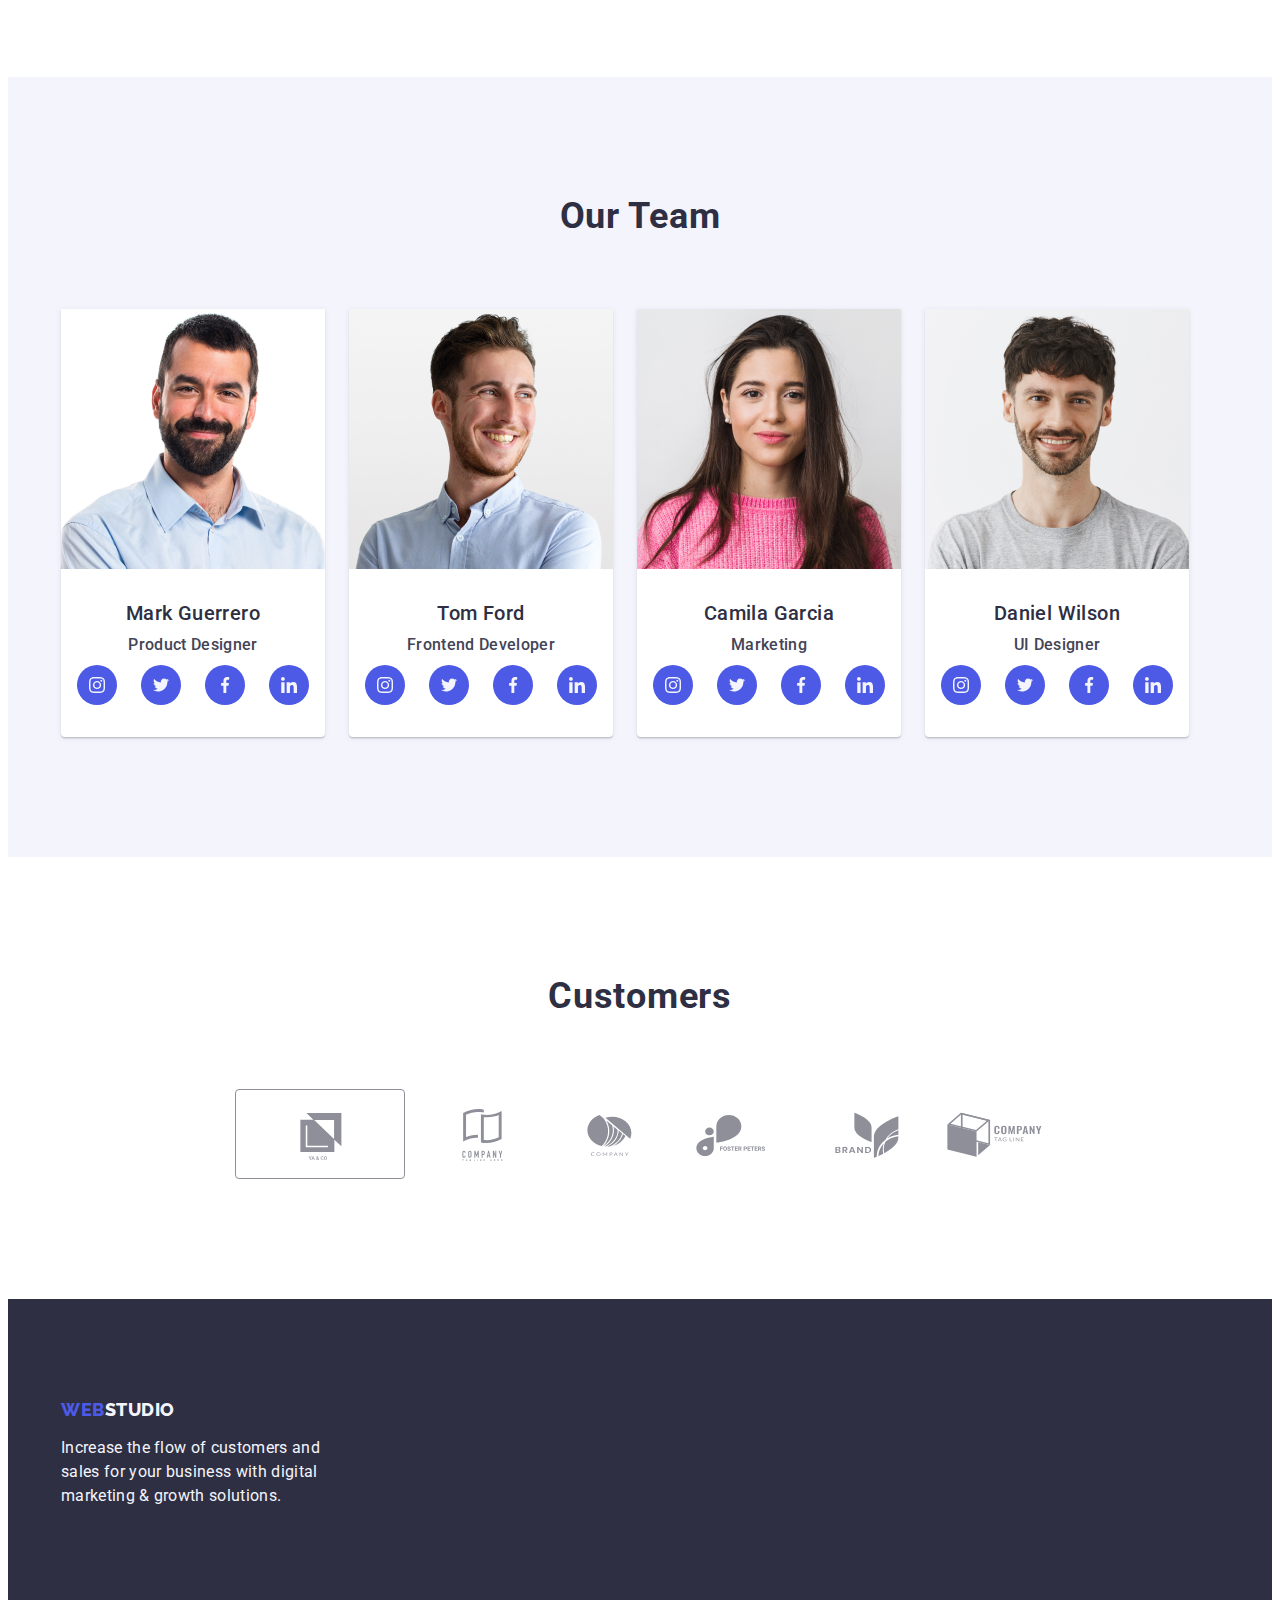
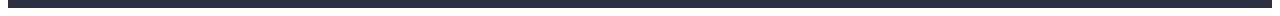
==== commit bc2dce40: ".costumers-link (proba)" ====
--- a/index.html
+++ b/index.html
@@ -354,25 +354,31 @@
           <h2 class="section-caption">Customers</h2>
           <ul class="custumers-list">
             <li class="costumers-logo">
-              <svg class="logo-company" width="104" height="56">
-                <use href="./images/icons.svg#icon-logo-first"></use>
-              </svg>
-            </li>
+              <a href="" class="costumers-link">
+                <svg class="logo-company" width="104" height="56">
+                  <use href="./images/icons.svg#icon-logo-first"></use>
+                </svg>
+              </a>
+            </li>
+
             <li class="costumers-logo">
               <svg class="logo-company" width="104" height="56">
                 <use href="./images/icons.svg#icon-logo-second"></use>
               </svg>
             </li>
+
             <li class="costumers-logo">
               <svg class="logo-company" width="104" height="56">
                 <use href="./images/icons.svg#icon-logo-third"></use>
               </svg>
             </li>
+
             <li class="costumers-logo">
               <svg class="logo-company" width="104" height="56">
                 <use href="./images/icons.svg#icon-logo-fourth"></use>
               </svg>
             </li>
+
             <li class="costumers-logo">
               <svg class="logo-company" width="104" height="56">
                 <use href="./images/icons.svg#icon-logo-fifth"></use>
--- a/css/styles.css
+++ b/css/styles.css
@@ -374,13 +374,18 @@
 }
 
 .costumers-logo {
+  display: flex;
+  justify-content: center;
+  align-items: center;
+}
+.costumers-link {
+  display: flex;
+  justify-content: center;
+  align-items: center;
   width: 168px;
   height: 88px;
   border-radius: 4px;
   border: 1px solid var(--lightslate, #8e8f99);
-  display: flex;
-  justify-content: center;
-  align-items: center;
 }
 
 .logo-company {
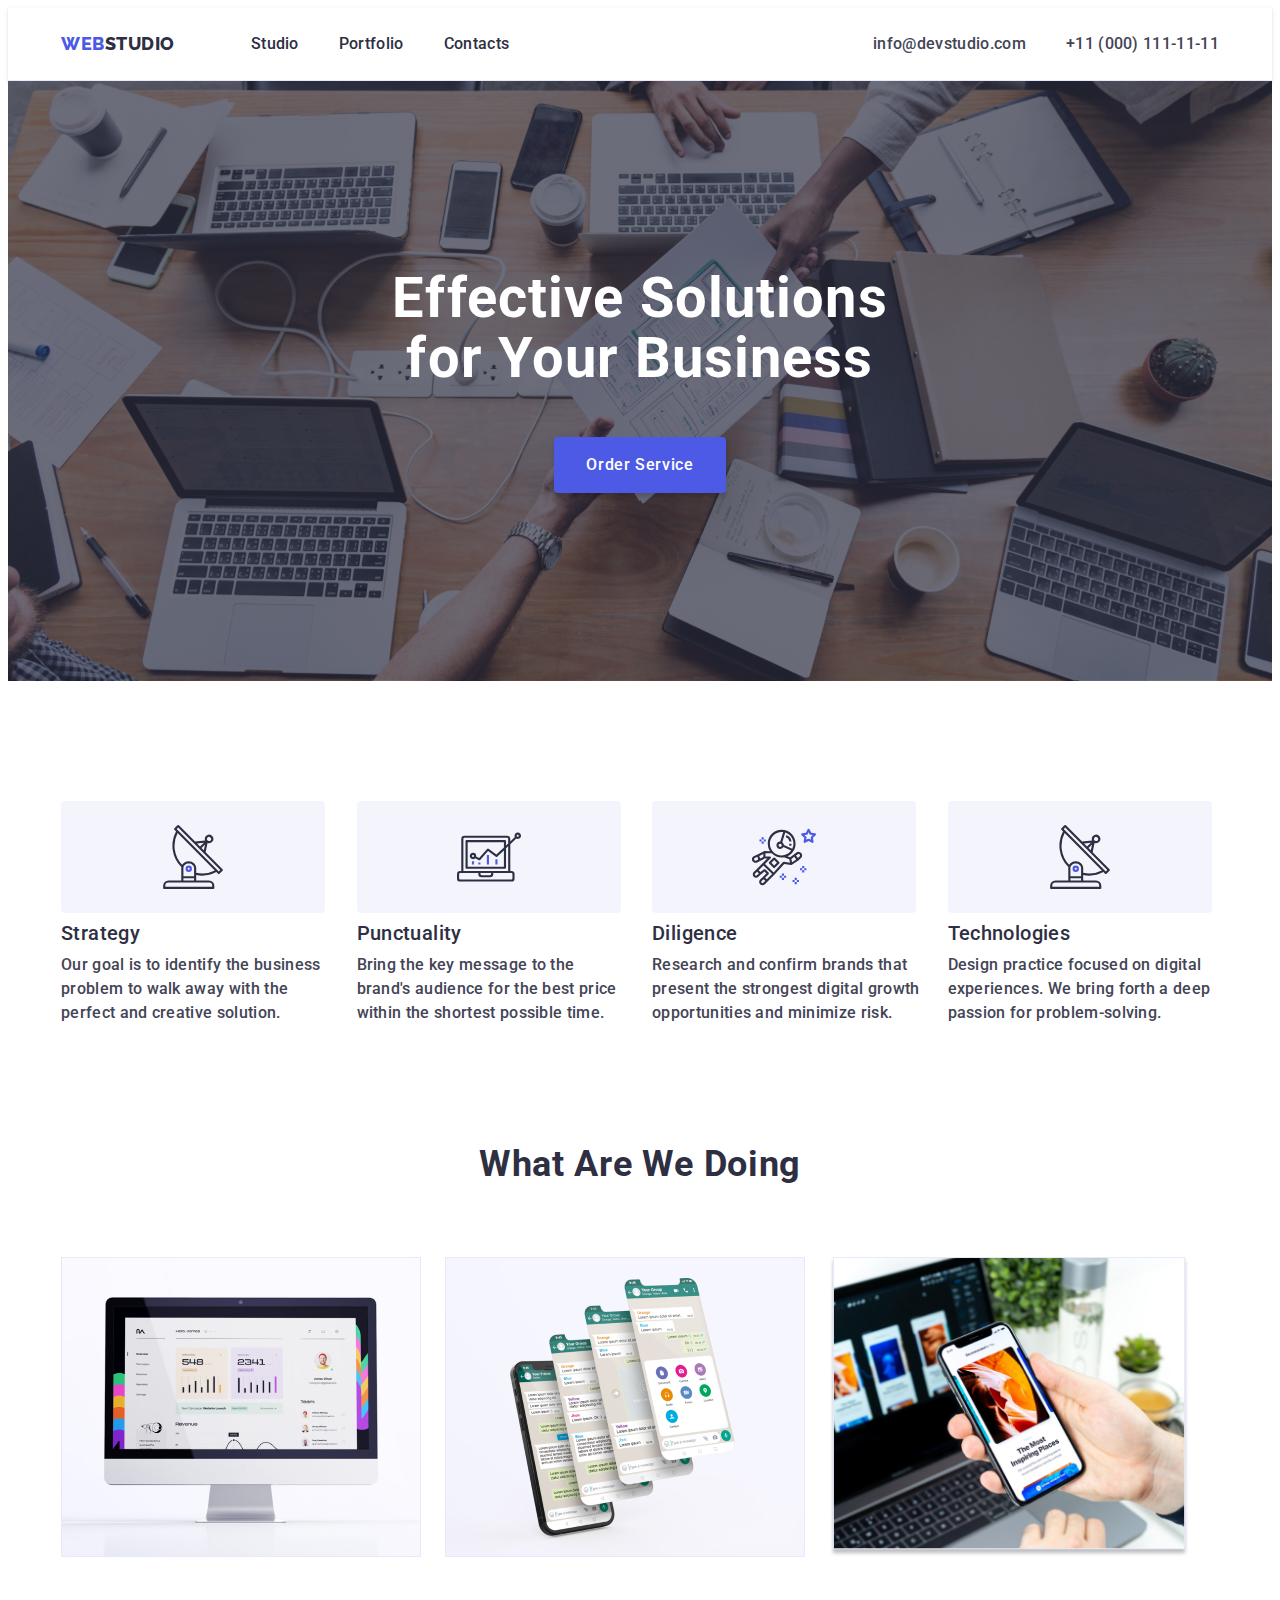
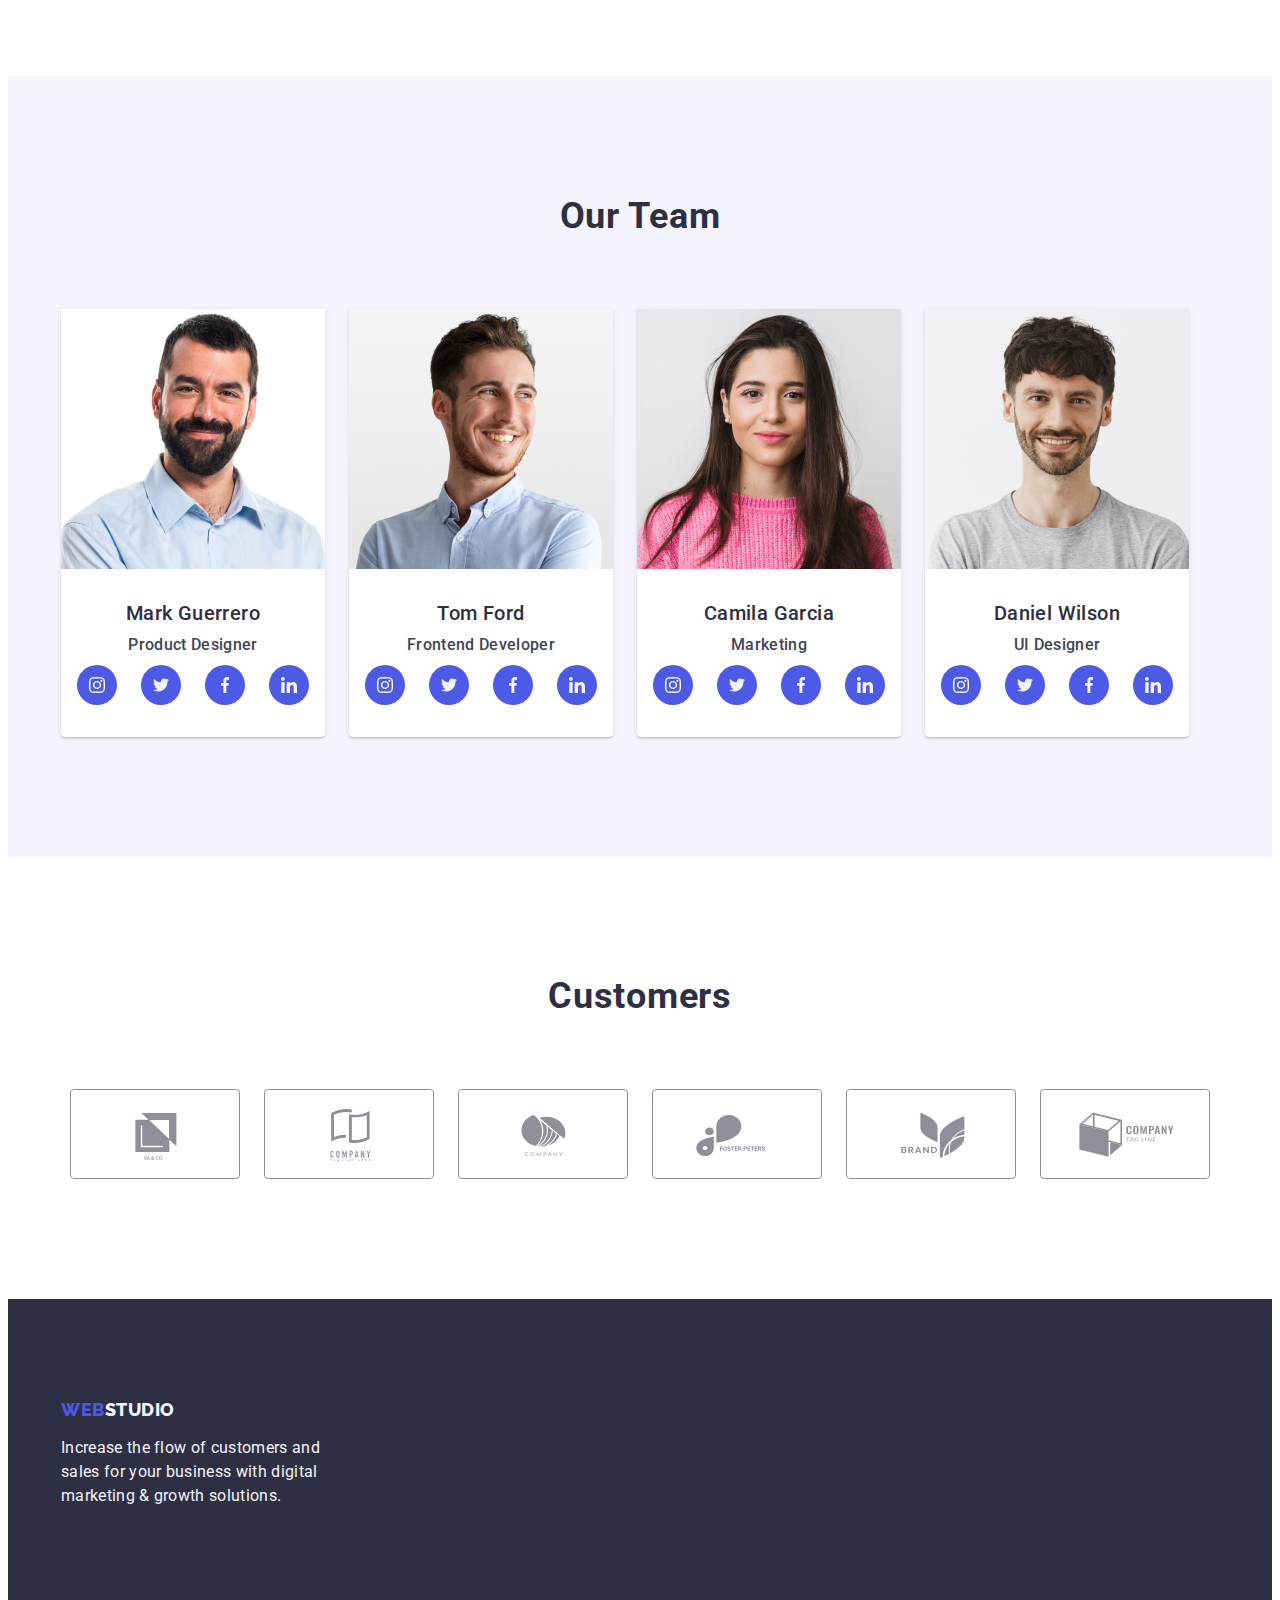
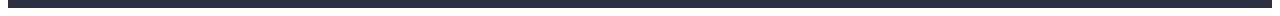
==== commit fcdddbc3: "company fin" ====
--- a/index.html
+++ b/index.html
@@ -362,32 +362,43 @@
             </li>
 
             <li class="costumers-logo">
-              <svg class="logo-company" width="104" height="56">
-                <use href="./images/icons.svg#icon-logo-second"></use>
-              </svg>
-            </li>
-
-            <li class="costumers-logo">
-              <svg class="logo-company" width="104" height="56">
-                <use href="./images/icons.svg#icon-logo-third"></use>
-              </svg>
-            </li>
-
-            <li class="costumers-logo">
-              <svg class="logo-company" width="104" height="56">
-                <use href="./images/icons.svg#icon-logo-fourth"></use>
-              </svg>
-            </li>
-
-            <li class="costumers-logo">
-              <svg class="logo-company" width="104" height="56">
-                <use href="./images/icons.svg#icon-logo-fifth"></use>
-              </svg>
-            </li>
-            <li class="costumers-logo">
-              <svg class="logo-company" width="104" height="56">
-                <use href="./images/icons.svg#icon-logo-sixth"></use>
-              </svg>
+              <a href="" class="costumers-link">
+                <svg class="logo-company" width="104" height="56">
+                  <use href="./images/icons.svg#icon-logo-second"></use>
+                </svg>
+              </a>
+            </li>
+
+            <li class="costumers-logo">
+              <a href="" class="costumers-link">
+                <svg class="logo-company" width="104" height="56">
+                  <use href="./images/icons.svg#icon-logo-third"></use>
+                </svg>
+              </a>
+            </li>
+
+            <li class="costumers-logo">
+              <a href="" class="costumers-link">
+                <svg class="logo-company" width="104" height="56">
+                  <use href="./images/icons.svg#icon-logo-fourth"></use>
+                </svg>
+              </a>
+            </li>
+
+            <li class="costumers-logo">
+              <a href="" class="costumers-link">
+                <svg class="logo-company" width="104" height="56">
+                  <use href="./images/icons.svg#icon-logo-fifth"></use>
+                </svg>
+              </a>
+            </li>
+
+            <li class="costumers-logo">
+              <a href="" class="costumers-link">
+                <svg class="logo-company" width="104" height="56">
+                  <use href="./images/icons.svg#icon-logo-sixth"></use>
+                </svg>
+              </a>
             </li>
           </ul>
         </div>
--- a/css/styles.css
+++ b/css/styles.css
@@ -386,14 +386,15 @@
   height: 88px;
   border-radius: 4px;
   border: 1px solid var(--lightslate, #8e8f99);
+  color: var(--subtle-text);
 }
 
 .logo-company {
-  fill: var(--subtle-text);
-}
-.logo-company:hover,
-.logo-company:focus {
-  fill: var(--pressed-state);
+  fill: currentColor;
+}
+.costumers-link:hover,
+.costumers-link:focus {
+  color: var(--pressed-state);
 }
 
 /**
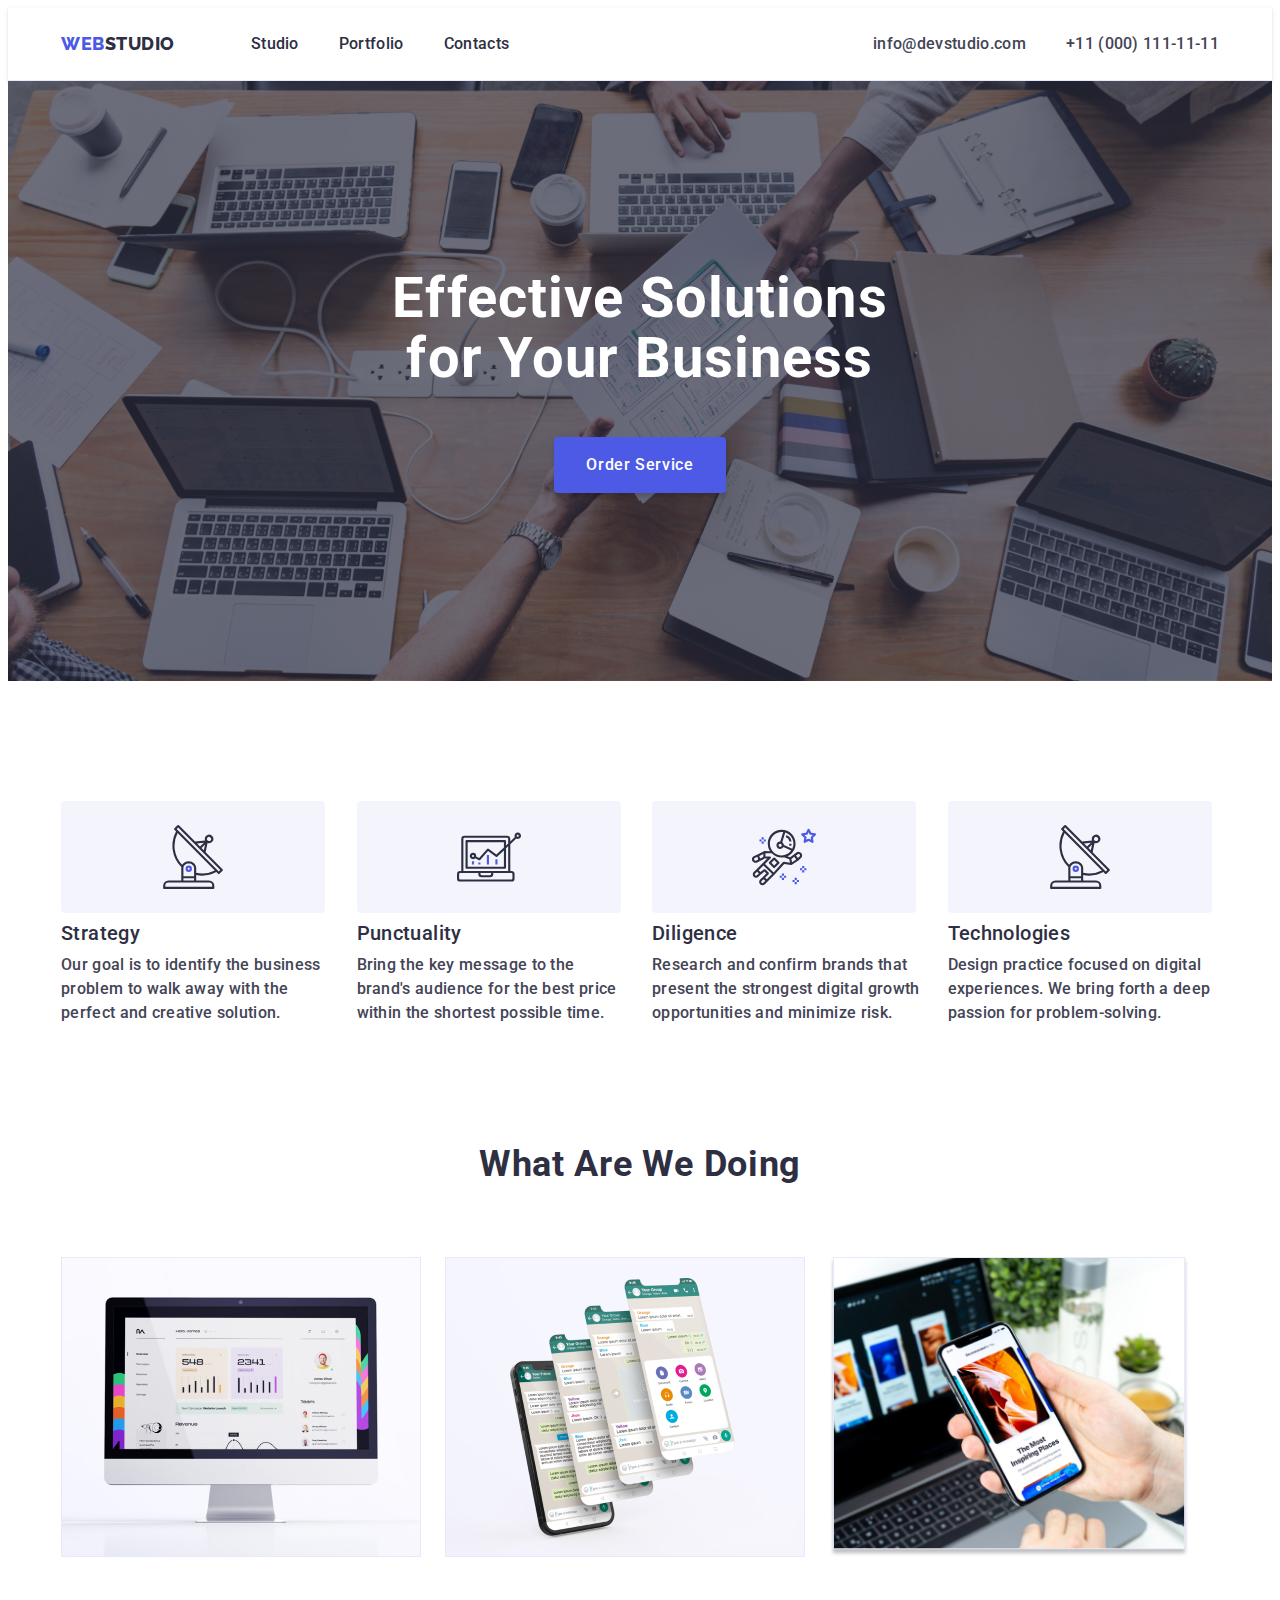
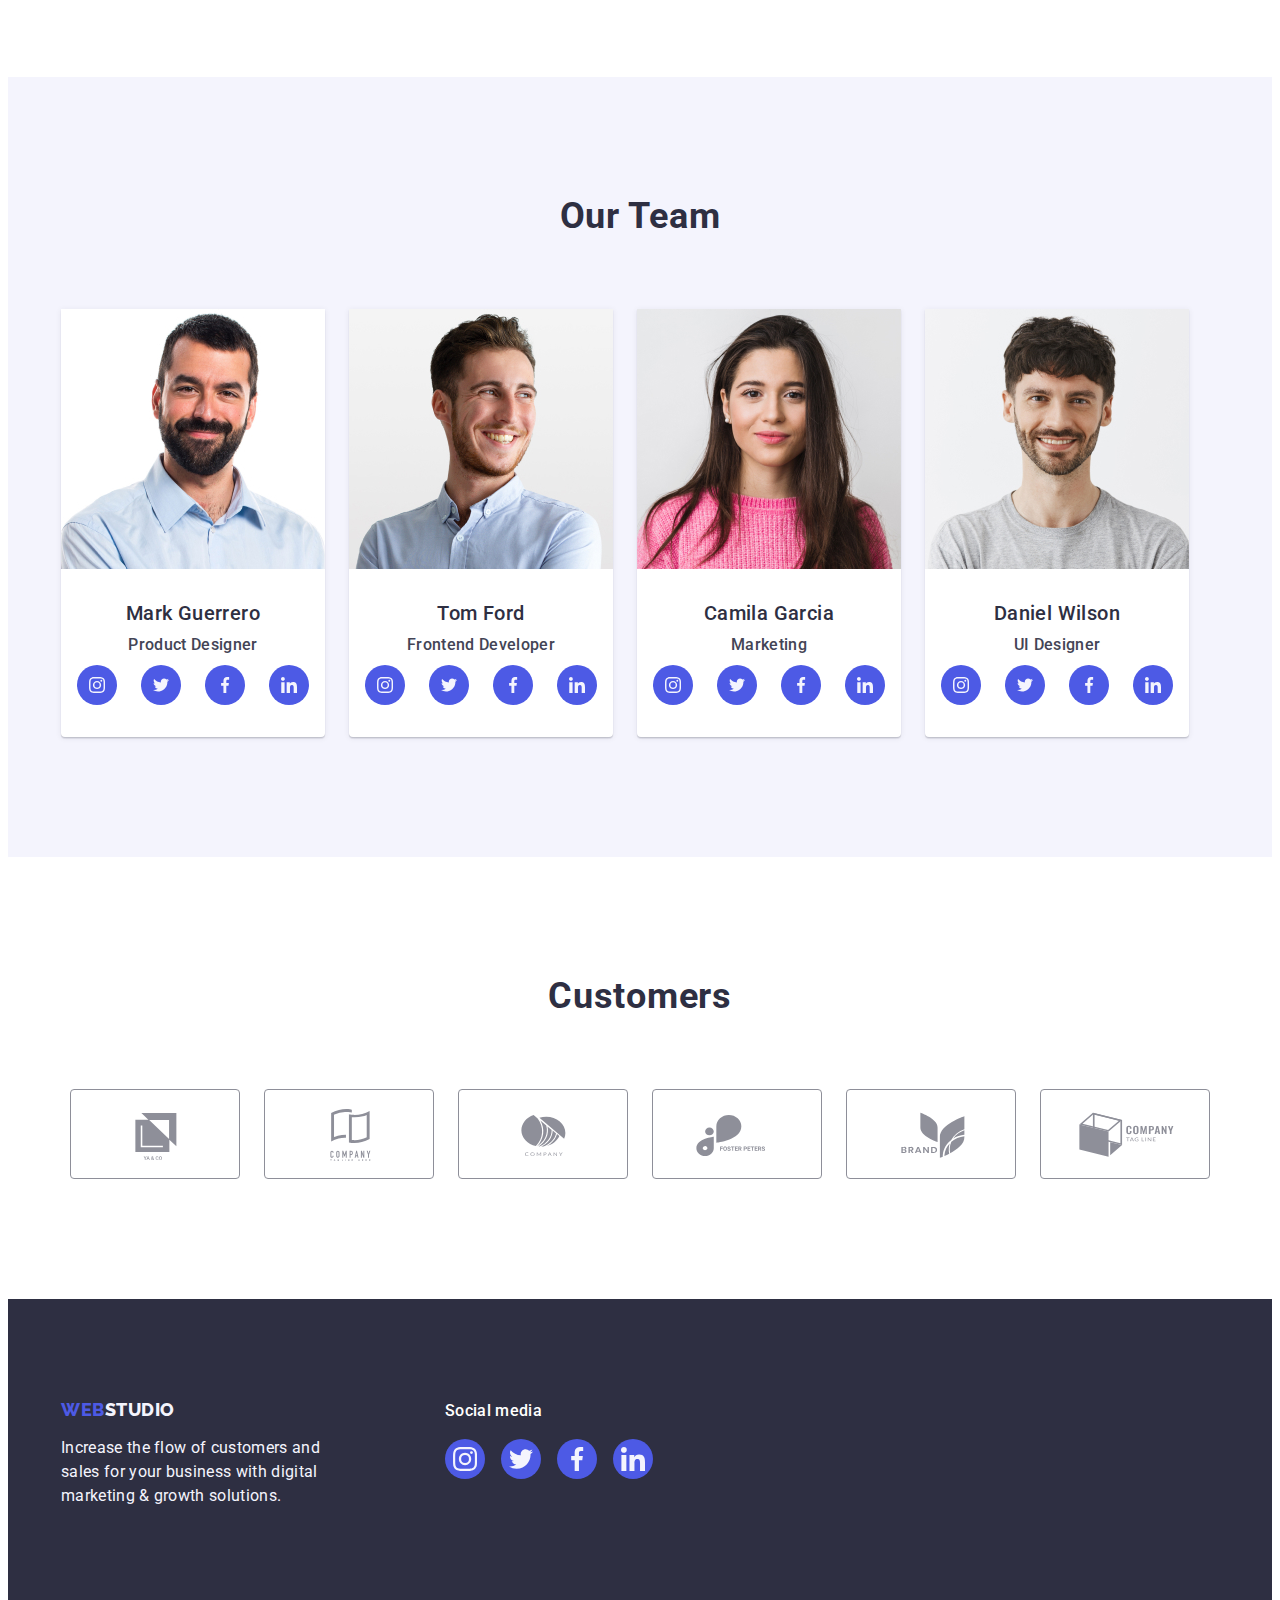
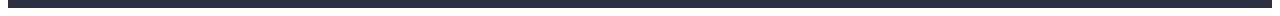
==== commit 5e595593: "footer" ====
--- a/index.html
+++ b/index.html
@@ -406,14 +406,51 @@
     </main>
 
     <footer class="footer">
-      <div class="container">
-        <a href="./index.html" class="logo footer-link">
-          Web<span class="logo-part">Studio</span>
-        </a>
-        <p class="footer-text">
-          Increase the flow of customers and sales for your business with
-          digital marketing & growth solutions.
-        </p>
+      <div class="container footer-flex">
+        <div class="footer-first-part">
+          <a href="./index.html" class="logo footer-link">
+            Web<span class="logo-part">Studio</span>
+          </a>
+          <p class="footer-text">
+            Increase the flow of customers and sales for your business with
+            digital marketing & growth solutions.
+          </p>
+        </div>
+
+        <div class="footer-second-part">
+          <p class="footer-second-text">Social media</p>
+
+          <ul class="socials socials-footer">
+            <li class="socials-item">
+              <a class="socials-link link" href="">
+                <svg class="socials-icons" width="24" height="24">
+                  <use href="./images/icons.svg#icon-instagram"></use>
+                </svg>
+              </a>
+            </li>
+            <li class="socials-item">
+              <a class="socials-link link" href="">
+                <svg class="socials-icons" width="24" height="24">
+                  <use href="./images/icons.svg#icon-twitter"></use>
+                </svg>
+              </a>
+            </li>
+            <li class="socials-item">
+              <a class="socials-link link" href="">
+                <svg class="socials-icons" width="24" height="24">
+                  <use href="./images/icons.svg#icon-facebook"></use>
+                </svg>
+              </a>
+            </li>
+            <li class="socials-item">
+              <a class="socials-link link" href="">
+                <svg class="socials-icons" width="24" height="24">
+                  <use href="./images/icons.svg#icon-linkedin"></use>
+                </svg>
+              </a>
+            </li>
+          </ul>
+        </div>
       </div>
     </footer>
   </body>
--- a/css/styles.css
+++ b/css/styles.css
@@ -395,6 +395,7 @@
 .costumers-link:hover,
 .costumers-link:focus {
   color: var(--pressed-state);
+  border: 1px solid var(--ocean, #404bbf);
 }
 
 /**
@@ -424,6 +425,32 @@
   text-decoration: none;
 }
 
+.footer-flex {
+  display: flex;
+  justify-content: flex-start;
+  align-items: flex-start;
+  gap: 120px;
+}
+
+.footer-second-part {
+  /* display: flex;
+  justify-content: center;
+  align-items: flex-start; */
+}
+.footer-second-text {
+  margin-bottom: 16px;
+  color: var(--white-background);
+  font-size: 16px;
+  font-family: Roboto;
+  font-style: normal;
+  font-weight: 500;
+  line-height: 24px;
+  letter-spacing: 0.32px;
+}
+
+.socials-footer {
+  gap: 16px;
+}
 /**
   |============================
   | Portfolio
